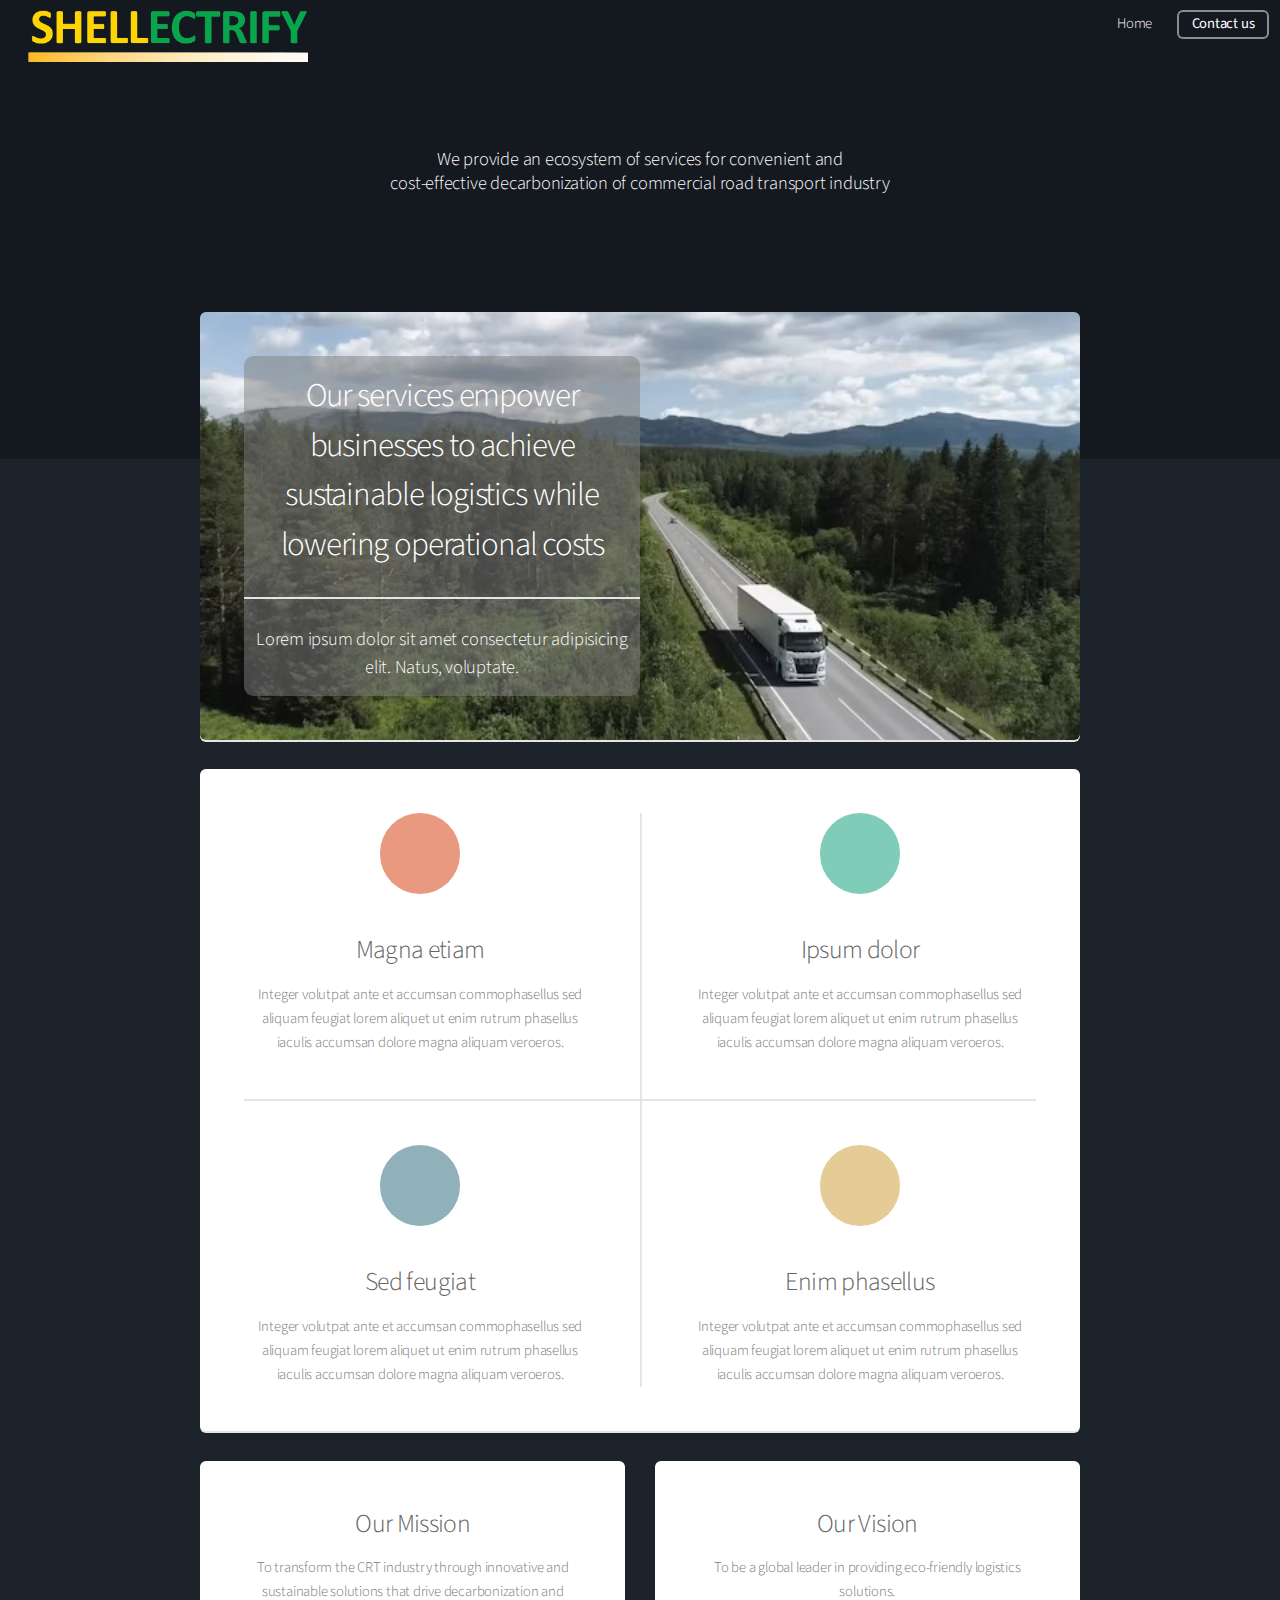
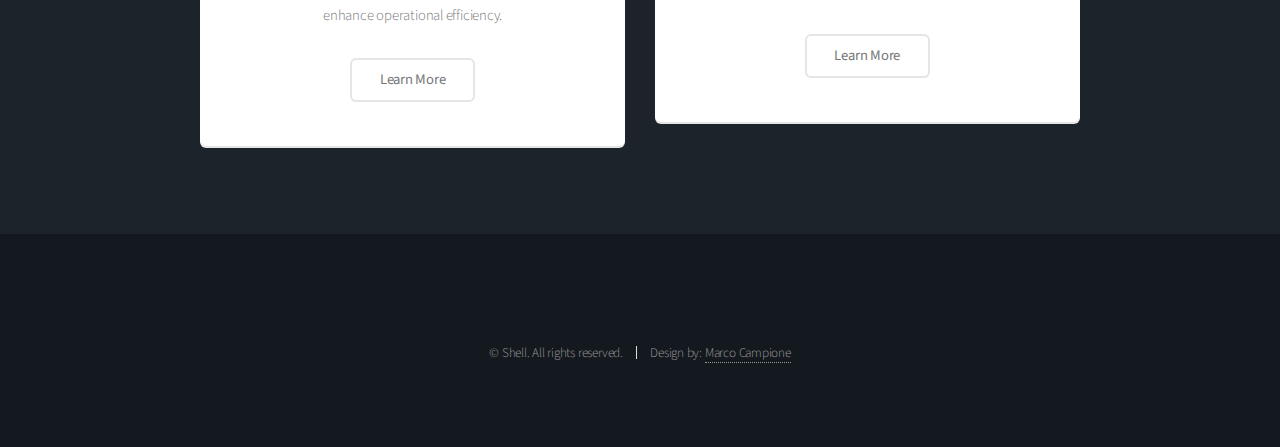
==== index.html @ 34eac1d4 "changed colors, images and layouts" ====
<!DOCTYPE HTML>
<!--
	Free for personal and commercial use under the CCA 3.0 license 
-->
<html>
	<head>
		<title>Driving Decarbonization for the CRT Industry</title>
		<meta charset="utf-8" />
		<meta name="viewport" content="width=device-width, initial-scale=1, user-scalable=no" />
		<link rel="stylesheet" href="assets/css/main.css"/>
	</head>
	<body class="landing is-preload">
		<div id="page-wrapper">

			<!-- Header -->
				<header id="header" class="alt">
					
					<h1><a href="index.html"><img src="images/logo.png" alt="Header Image" class="header-image"></a></h1>
					<nav id="nav">
						<ul>
							<li><a href="index.html">Home</a></li>
							<li><a href="contact.html" class="button" >Contact us</a></li>
						</ul>
					</nav>
				</header>

			<!-- Banner -->
				<section id="banner">
					
					<p>We provide an ecosystem of services for convenient and <br>cost-effective decarbonization of commercial road transport industry</p>
					<!-- 
					<ul class="actions special">
						
						<li><a href="#" class="button primary">About Us</a></li> 
						<li><a href="#" class="button">Benefits & Loyalty Program</a></li>
						
					</ul>
					-->
				</section>

			<!-- Main -->
				<section id="main" class="container ">

					<section class="box special custom">
						<header class="major" style=" background-color: rgba(128, 128, 128, 0.5); border-radius: 1cap; width: 50%;">
							<h2 style="color: white;">Our services empower businesses to achieve sustainable logistics while lowering operational costs</h2>
					
							<p style="color: white;">Lorem ipsum dolor sit amet consectetur adipisicing elit. Natus, voluptate.
							</p>
							
						</header>
						
					</section>

					<section class="box special features">
						<div class="features-row">
							<section>
								<span class="icon solid major fa-bolt accent2"></span>
								<h3>Magna etiam</h3>
								<p>Integer volutpat ante et accumsan commophasellus sed aliquam feugiat lorem aliquet ut enim rutrum phasellus iaculis accumsan dolore magna aliquam veroeros.</p>
							</section>
							<section>
								<span class="icon solid major fa-chart-area accent3"></span>
								<h3>Ipsum dolor</h3>
								<p>Integer volutpat ante et accumsan commophasellus sed aliquam feugiat lorem aliquet ut enim rutrum phasellus iaculis accumsan dolore magna aliquam veroeros.</p>
							</section>
						</div>
						<div class="features-row">
							<section>
								<span class="icon solid major fa-cloud accent4"></span>
								<h3>Sed feugiat</h3>
								<p>Integer volutpat ante et accumsan commophasellus sed aliquam feugiat lorem aliquet ut enim rutrum phasellus iaculis accumsan dolore magna aliquam veroeros.</p>
							</section>
							<section>
								<span class="icon solid major fa-lock accent5"></span>
								<h3>Enim phasellus</h3>
								<p>Integer volutpat ante et accumsan commophasellus sed aliquam feugiat lorem aliquet ut enim rutrum phasellus iaculis accumsan dolore magna aliquam veroeros.</p>
							</section>
						</div>
					</section>

					<div class="row">
						<div class="col-6 col-12-narrower">

							<section class="box special">
								<span class="image featured"><img src="images/pic02.jpg" alt="" /></span>
								<h3>Our Mission</h3>
								<p>To transform the CRT industry through innovative and sustainable solutions that drive decarbonization and enhance operational efficiency.</p>
								<ul class="actions special">
									<li><a href="#" class="button alt">Learn More</a></li>
								</ul>
							</section>

						</div>
						<div class="col-6 col-12-narrower">

							<section class="box special">
								<span class="image featured"><img src="images/pic03.jpg" alt="" /></span>
								<h3>Our Vision</h3>
								<p>To be a global leader in providing eco-friendly logistics solutions.</p>
								<ul class="actions special">
									<li><a href="#" class="button alt">Learn More</a></li>
								</ul>
							</section>

						</div>
					</div>

				</section>

			<!-- CTA 
				<section id="cta">

					<h2>Sign up for full access</h2>
					<p>Blandit varius ut praesent nascetur eu penatibus nisi risus faucibus nunc.</p>

					<form>
						<div class="row gtr-50 gtr-uniform">
							<div class="col-8 col-12-mobilep">
								<input type="email" name="email" id="email" placeholder="Email Address" />
							</div>
							<div class="col-4 col-12-mobilep">
								<input type="submit" value="Sign Up" class="fit" />
							</div>
						</div>
					</form>

				</section>
				-->

			<!-- Footer -->
				<footer id="footer">
					<ul class="icons">
						<li><a href="#" class="icon brands fa-twitter"><span class="label">Twitter</span></a></li>
						<li><a href="#" class="icon brands fa-facebook-f"><span class="label">Facebook</span></a></li>
						<li><a href="#" class="icon brands fa-instagram"><span class="label">Instagram</span></a></li>
						<li><a href="#" class="icon brands fa-github"><span class="label">Github</span></a></li>
						<li><a href="#" class="icon brands fa-dribbble"><span class="label">Dribbble</span></a></li>
						<li><a href="#" class="icon brands fa-google-plus"><span class="label">Google+</span></a></li>
					</ul>
					<ul class="copyright">
						<li>&copy; Shell. All rights reserved.</li><li>Design by: <a href="https://www.linkedin.com/in/marco-campione-773247232/">Marco Campione</a></li>
					</ul>
				</footer>

		</div>

		<!-- Scripts -->
			<script src="assets/js/jquery.min.js"></script>
			<script src="assets/js/jquery.dropotron.min.js"></script>
			<script src="assets/js/jquery.scrollex.min.js"></script>
			<script src="assets/js/browser.min.js"></script>
			<script src="assets/js/breakpoints.min.js"></script>
			<script src="assets/js/util.js"></script>
			<script src="assets/js/main.js"></script>

	</body>
</html>
---- assets/css/main.css ----
@import url("fontawesome-all.min.css");
@import url("https://fonts.googleapis.com/css?family=Source+Sans+Pro:300,400,300italic,400italic");

/* Reset */

/* Based on meyerweb.com/eric/tools/css/reset (v2.0 | 20110126 | License: public domain) */

	html, body, div, span, applet, object,
	iframe, h1, h2, h3, h4, h5, h6, p, blockquote,
	pre, a, abbr, acronym, address, big, cite,
	code, del, dfn, em, img, ins, kbd, q, s, samp,
	small, strike, strong, sub, sup, tt, var, b,
	u, i, center, dl, dt, dd, ol, ul, li, fieldset,
	form, label, legend, table, caption, tbody,
	tfoot, thead, tr, th, td, article, aside,
	canvas, details, embed, figure, figcaption,
	footer, header, hgroup, menu, nav, output, ruby,
	section, summary, time, mark, audio, video {
		margin: 0;
		padding: 0;
		border: 0;
		font-size: 100%;
		font: inherit;
		vertical-align: baseline;
	}

	article, aside, details, figcaption, figure,
	footer, header, hgroup, menu, nav, section {
		display: block;
	}

	body {
		line-height: 1;
	}

	ol, ul {
		list-style: none;
	}

	blockquote, q {
		quotes: none;
	}

		blockquote:before, blockquote:after, q:before, q:after {
			content: '';
			content: none;
		}

	table {
		border-collapse: collapse;
		border-spacing: 0;
	}

	body {
		-webkit-text-size-adjust: none;
	}

	mark {
		background-color: transparent;
		color: inherit;
	}

	input::-moz-focus-inner {
		border: 0;
		padding: 0;
	}

	input, select, textarea {
		-moz-appearance: none;
		-webkit-appearance: none;
		-ms-appearance: none;
		appearance: none;
	}

	.header-image {
		padding: 10px;
		border-radius: 10px;
		width: 300px;
		height: auto;
	}
	
	section.box.special.custom {
		background-image: url("../../images/truck.jpg");
		background-size: cover; /* Scales image to cover the area */
  		background-position: center; /* Centers the image */
  		background-repeat: no-repeat; /* Prevents tiling */

	}

/* Basic */

	@-ms-viewport {
		width: device-width;
	}

	body {
		-ms-overflow-style: scrollbar;
	}

	@media screen and (max-width: 480px) {

		html, body {
			min-width: 320px;
		}

	}

	html {
		box-sizing: border-box;
	}

	*, *:before, *:after {
		box-sizing: inherit;
	}

	body {
		background: #1D232A;
	}

	body, input, select, textarea {
		color: #777;
		font-family: "Source Sans Pro", sans-serif;
		font-size: 16pt;
		font-weight: 300;
		line-height: 1.65em;
		letter-spacing: -0.015em;
	}

	a {
		-moz-transition: color 0.2s ease-in-out, border-bottom-color 0.2s ease-in-out;
		-webkit-transition: color 0.2s ease-in-out, border-bottom-color 0.2s ease-in-out;
		-ms-transition: color 0.2s ease-in-out, border-bottom-color 0.2s ease-in-out;
		transition: color 0.2s ease-in-out, border-bottom-color 0.2s ease-in-out;
		border-bottom: dotted 1px;
		color: #e89980;
		text-decoration: none;
	}

		a:hover {
			border-bottom-color: transparent;
		}

	strong, b {
		color: #646464;
		font-weight: 400;
	}

	em, i {
		font-style: italic;
	}

	p {
		margin: 0 0 2em 0;
	}

	h1, h2, h3, h4, h5, h6 {
		color: #646464;
		font-weight: 300;
		line-height: 1em;
		margin: 0 0 0.5em 0;
	}

		h1 a, h2 a, h3 a, h4 a, h5 a, h6 a {
			color: inherit;
			text-decoration: none;
		}

	h2 {
		font-size: 2.25em;
		line-height: 1.5em;
		letter-spacing: -0.035em;
	}

	h3 {
		font-size: 1.75em;
		line-height: 1.5em;
		letter-spacing: -0.025em;
	}

	h4 {
		font-size: 1.1em;
		line-height: 1.5em;
		letter-spacing: 0;
	}

	h5 {
		font-size: 0.9em;
		line-height: 1.5em;
		letter-spacing: 0;
	}

	h6 {
		font-size: 0.7em;
		line-height: 1.5em;
		letter-spacing: 0;
	}

	sub {
		font-size: 0.8em;
		position: relative;
		top: 0.5em;
	}

	sup {
		font-size: 0.8em;
		position: relative;
		top: -0.5em;
	}

	hr {
		border: 0;
		border-bottom: solid 2px #e5e5e5;
		margin: 2em 0;
	}

		hr.major {
			margin: 3em 0;
		}

	blockquote {
		border-left: solid 4px #e5e5e5;
		font-style: italic;
		margin: 0 0 2em 0;
		padding: 0.5em 0 0.5em 2em;
	}

	pre {
		-webkit-overflow-scrolling: touch;
		background: #f8f8f8;
		border-radius: 6px;
		border: solid 1px #e5e5e5;
		font-family: monospace;
		font-size: 0.9em;
		line-height: 1.75em;
		margin: 0 0 2em 0;
		overflow-x: auto;
		padding: 1em 1.5em;
	}

	code {
		background: #f8f8f8;
		border-radius: 6px;
		border: solid 1px #e5e5e5;
		font-family: monospace;
		font-size: 0.9em;
		margin: 0 0.25em;
		padding: 0.25em 0.65em;
	}

	.align-left {
		text-align: left;
	}

	.align-center {
		text-align: center;
	}

	.align-right {
		text-align: right;
	}

/* Row */

	.row {
		display: flex;
		flex-wrap: wrap;
		box-sizing: border-box;
		align-items: stretch;
	}

		.row > * {
			box-sizing: border-box;
		}

		.row.gtr-uniform > * > :last-child {
			margin-bottom: 0;
		}

		.row.aln-left {
			justify-content: flex-start;
		}

		.row.aln-center {
			justify-content: center;
		}

		.row.aln-right {
			justify-content: flex-end;
		}

		.row.aln-top {
			align-items: flex-start;
		}

		.row.aln-middle {
			align-items: center;
		}

		.row.aln-bottom {
			align-items: flex-end;
		}

		.row > .imp {
			order: -1;
		}

		.row > .col-1 {
			width: 8.33333%;
		}

		.row > .off-1 {
			margin-left: 8.33333%;
		}

		.row > .col-2 {
			width: 16.66667%;
		}

		.row > .off-2 {
			margin-left: 16.66667%;
		}

		.row > .col-3 {
			width: 25%;
		}

		.row > .off-3 {
			margin-left: 25%;
		}

		.row > .col-4 {
			width: 33.33333%;
		}

		.row > .off-4 {
			margin-left: 33.33333%;
		}

		.row > .col-5 {
			width: 41.66667%;
		}

		.row > .off-5 {
			margin-left: 41.66667%;
		}

		.row > .col-6 {
			width: 50%;
		}

		.row > .off-6 {
			margin-left: 50%;
		}

		.row > .col-7 {
			width: 58.33333%;
		}

		.row > .off-7 {
			margin-left: 58.33333%;
		}

		.row > .col-8 {
			width: 66.66667%;
		}

		.row > .off-8 {
			margin-left: 66.66667%;
		}

		.row > .col-9 {
			width: 75%;
		}

		.row > .off-9 {
			margin-left: 75%;
		}

		.row > .col-10 {
			width: 83.33333%;
		}

		.row > .off-10 {
			margin-left: 83.33333%;
		}

		.row > .col-11 {
			width: 91.66667%;
		}

		.row > .off-11 {
			margin-left: 91.66667%;
		}

		.row > .col-12 {
			width: 100%;
		}

		.row > .off-12 {
			margin-left: 100%;
		}

		.row.gtr-0 {
			margin-top: 0;
			margin-left: 0em;
		}

			.row.gtr-0 > * {
				padding: 0 0 0 0em;
			}

			.row.gtr-0.gtr-uniform {
				margin-top: 0em;
			}

				.row.gtr-0.gtr-uniform > * {
					padding-top: 0em;
				}

		.row.gtr-25 {
			margin-top: 0;
			margin-left: -0.5em;
		}

			.row.gtr-25 > * {
				padding: 0 0 0 0.5em;
			}

			.row.gtr-25.gtr-uniform {
				margin-top: -0.5em;
			}

				.row.gtr-25.gtr-uniform > * {
					padding-top: 0.5em;
				}

		.row.gtr-50 {
			margin-top: 0;
			margin-left: -1em;
		}

			.row.gtr-50 > * {
				padding: 0 0 0 1em;
			}

			.row.gtr-50.gtr-uniform {
				margin-top: -1em;
			}

				.row.gtr-50.gtr-uniform > * {
					padding-top: 1em;
				}

		.row {
			margin-top: 0;
			margin-left: -2em;
		}

			.row > * {
				padding: 0 0 0 2em;
			}

			.row.gtr-uniform {
				margin-top: -2em;
			}

				.row.gtr-uniform > * {
					padding-top: 2em;
				}

		.row.gtr-150 {
			margin-top: 0;
			margin-left: -3em;
		}

			.row.gtr-150 > * {
				padding: 0 0 0 3em;
			}

			.row.gtr-150.gtr-uniform {
				margin-top: -3em;
			}

				.row.gtr-150.gtr-uniform > * {
					padding-top: 3em;
				}

		.row.gtr-200 {
			margin-top: 0;
			margin-left: -4em;
		}

			.row.gtr-200 > * {
				padding: 0 0 0 4em;
			}

			.row.gtr-200.gtr-uniform {
				margin-top: -4em;
			}

				.row.gtr-200.gtr-uniform > * {
					padding-top: 4em;
				}

		@media screen and (max-width: 1680px) {

			.row {
				display: flex;
				flex-wrap: wrap;
				box-sizing: border-box;
				align-items: stretch;
			}

				.row > * {
					box-sizing: border-box;
				}

				.row.gtr-uniform > * > :last-child {
					margin-bottom: 0;
				}

				.row.aln-left {
					justify-content: flex-start;
				}

				.row.aln-center {
					justify-content: center;
				}

				.row.aln-right {
					justify-content: flex-end;
				}

				.row.aln-top {
					align-items: flex-start;
				}

				.row.aln-middle {
					align-items: center;
				}

				.row.aln-bottom {
					align-items: flex-end;
				}

				.row > .imp-wide {
					order: -1;
				}

				.row > .col-1-wide {
					width: 8.33333%;
				}

				.row > .off-1-wide {
					margin-left: 8.33333%;
				}

				.row > .col-2-wide {
					width: 16.66667%;
				}

				.row > .off-2-wide {
					margin-left: 16.66667%;
				}

				.row > .col-3-wide {
					width: 25%;
				}

				.row > .off-3-wide {
					margin-left: 25%;
				}

				.row > .col-4-wide {
					width: 33.33333%;
				}

				.row > .off-4-wide {
					margin-left: 33.33333%;
				}

				.row > .col-5-wide {
					width: 41.66667%;
				}

				.row > .off-5-wide {
					margin-left: 41.66667%;
				}

				.row > .col-6-wide {
					width: 50%;
				}

				.row > .off-6-wide {
					margin-left: 50%;
				}

				.row > .col-7-wide {
					width: 58.33333%;
				}

				.row > .off-7-wide {
					margin-left: 58.33333%;
				}

				.row > .col-8-wide {
					width: 66.66667%;
				}

				.row > .off-8-wide {
					margin-left: 66.66667%;
				}

				.row > .col-9-wide {
					width: 75%;
				}

				.row > .off-9-wide {
					margin-left: 75%;
				}

				.row > .col-10-wide {
					width: 83.33333%;
				}

				.row > .off-10-wide {
					margin-left: 83.33333%;
				}

				.row > .col-11-wide {
					width: 91.66667%;
				}

				.row > .off-11-wide {
					margin-left: 91.66667%;
				}

				.row > .col-12-wide {
					width: 100%;
				}

				.row > .off-12-wide {
					margin-left: 100%;
				}

				.row.gtr-0 {
					margin-top: 0;
					margin-left: 0em;
				}

					.row.gtr-0 > * {
						padding: 0 0 0 0em;
					}

					.row.gtr-0.gtr-uniform {
						margin-top: 0em;
					}

						.row.gtr-0.gtr-uniform > * {
							padding-top: 0em;
						}

				.row.gtr-25 {
					margin-top: 0;
					margin-left: -0.5em;
				}

					.row.gtr-25 > * {
						padding: 0 0 0 0.5em;
					}

					.row.gtr-25.gtr-uniform {
						margin-top: -0.5em;
					}

						.row.gtr-25.gtr-uniform > * {
							padding-top: 0.5em;
						}

				.row.gtr-50 {
					margin-top: 0;
					margin-left: -1em;
				}

					.row.gtr-50 > * {
						padding: 0 0 0 1em;
					}

					.row.gtr-50.gtr-uniform {
						margin-top: -1em;
					}

						.row.gtr-50.gtr-uniform > * {
							padding-top: 1em;
						}

				.row {
					margin-top: 0;
					margin-left: -2em;
				}

					.row > * {
						padding: 0 0 0 2em;
					}

					.row.gtr-uniform {
						margin-top: -2em;
					}

						.row.gtr-uniform > * {
							padding-top: 2em;
						}

				.row.gtr-150 {
					margin-top: 0;
					margin-left: -3em;
				}

					.row.gtr-150 > * {
						padding: 0 0 0 3em;
					}

					.row.gtr-150.gtr-uniform {
						margin-top: -3em;
					}

						.row.gtr-150.gtr-uniform > * {
							padding-top: 3em;
						}

				.row.gtr-200 {
					margin-top: 0;
					margin-left: -4em;
				}

					.row.gtr-200 > * {
						padding: 0 0 0 4em;
					}

					.row.gtr-200.gtr-uniform {
						margin-top: -4em;
					}

						.row.gtr-200.gtr-uniform > * {
							padding-top: 4em;
						}

		}

		@media screen and (max-width: 1280px) {

			.row {
				display: flex;
				flex-wrap: wrap;
				box-sizing: border-box;
				align-items: stretch;
			}

				.row > * {
					box-sizing: border-box;
				}

				.row.gtr-uniform > * > :last-child {
					margin-bottom: 0;
				}

				.row.aln-left {
					justify-content: flex-start;
				}

				.row.aln-center {
					justify-content: center;
				}

				.row.aln-right {
					justify-content: flex-end;
				}

				.row.aln-top {
					align-items: flex-start;
				}

				.row.aln-middle {
					align-items: center;
				}

				.row.aln-bottom {
					align-items: flex-end;
				}

				.row > .imp-normal {
					order: -1;
				}

				.row > .col-1-normal {
					width: 8.33333%;
				}

				.row > .off-1-normal {
					margin-left: 8.33333%;
				}

				.row > .col-2-normal {
					width: 16.66667%;
				}

				.row > .off-2-normal {
					margin-left: 16.66667%;
				}

				.row > .col-3-normal {
					width: 25%;
				}

				.row > .off-3-normal {
					margin-left: 25%;
				}

				.row > .col-4-normal {
					width: 33.33333%;
				}

				.row > .off-4-normal {
					margin-left: 33.33333%;
				}

				.row > .col-5-normal {
					width: 41.66667%;
				}

				.row > .off-5-normal {
					margin-left: 41.66667%;
				}

				.row > .col-6-normal {
					width: 50%;
				}

				.row > .off-6-normal {
					margin-left: 50%;
				}

				.row > .col-7-normal {
					width: 58.33333%;
				}

				.row > .off-7-normal {
					margin-left: 58.33333%;
				}

				.row > .col-8-normal {
					width: 66.66667%;
				}

				.row > .off-8-normal {
					margin-left: 66.66667%;
				}

				.row > .col-9-normal {
					width: 75%;
				}

				.row > .off-9-normal {
					margin-left: 75%;
				}

				.row > .col-10-normal {
					width: 83.33333%;
				}

				.row > .off-10-normal {
					margin-left: 83.33333%;
				}

				.row > .col-11-normal {
					width: 91.66667%;
				}

				.row > .off-11-normal {
					margin-left: 91.66667%;
				}

				.row > .col-12-normal {
					width: 100%;
				}

				.row > .off-12-normal {
					margin-left: 100%;
				}

				.row.gtr-0 {
					margin-top: 0;
					margin-left: 0em;
				}

					.row.gtr-0 > * {
						padding: 0 0 0 0em;
					}

					.row.gtr-0.gtr-uniform {
						margin-top: 0em;
					}

						.row.gtr-0.gtr-uniform > * {
							padding-top: 0em;
						}

				.row.gtr-25 {
					margin-top: 0;
					margin-left: -0.5em;
				}

					.row.gtr-25 > * {
						padding: 0 0 0 0.5em;
					}

					.row.gtr-25.gtr-uniform {
						margin-top: -0.5em;
					}

						.row.gtr-25.gtr-uniform > * {
							padding-top: 0.5em;
						}

				.row.gtr-50 {
					margin-top: 0;
					margin-left: -1em;
				}

					.row.gtr-50 > * {
						padding: 0 0 0 1em;
					}

					.row.gtr-50.gtr-uniform {
						margin-top: -1em;
					}

						.row.gtr-50.gtr-uniform > * {
							padding-top: 1em;
						}

				.row {
					margin-top: 0;
					margin-left: -2em;
				}

					.row > * {
						padding: 0 0 0 2em;
					}

					.row.gtr-uniform {
						margin-top: -2em;
					}

						.row.gtr-uniform > * {
							padding-top: 2em;
						}

				.row.gtr-150 {
					margin-top: 0;
					margin-left: -3em;
				}

					.row.gtr-150 > * {
						padding: 0 0 0 3em;
					}

					.row.gtr-150.gtr-uniform {
						margin-top: -3em;
					}

						.row.gtr-150.gtr-uniform > * {
							padding-top: 3em;
						}

				.row.gtr-200 {
					margin-top: 0;
					margin-left: -4em;
				}

					.row.gtr-200 > * {
						padding: 0 0 0 4em;
					}

					.row.gtr-200.gtr-uniform {
						margin-top: -4em;
					}

						.row.gtr-200.gtr-uniform > * {
							padding-top: 4em;
						}

		}

		@media screen and (max-width: 980px) {

			.row {
				display: flex;
				flex-wrap: wrap;
				box-sizing: border-box;
				align-items: stretch;
			}

				.row > * {
					box-sizing: border-box;
				}

				.row.gtr-uniform > * > :last-child {
					margin-bottom: 0;
				}

				.row.aln-left {
					justify-content: flex-start;
				}

				.row.aln-center {
					justify-content: center;
				}

				.row.aln-right {
					justify-content: flex-end;
				}

				.row.aln-top {
					align-items: flex-start;
				}

				.row.aln-middle {
					align-items: center;
				}

				.row.aln-bottom {
					align-items: flex-end;
				}

				.row > .imp-narrow {
					order: -1;
				}

				.row > .col-1-narrow {
					width: 8.33333%;
				}

				.row > .off-1-narrow {
					margin-left: 8.33333%;
				}

				.row > .col-2-narrow {
					width: 16.66667%;
				}

				.row > .off-2-narrow {
					margin-left: 16.66667%;
				}

				.row > .col-3-narrow {
					width: 25%;
				}

				.row > .off-3-narrow {
					margin-left: 25%;
				}

				.row > .col-4-narrow {
					width: 33.33333%;
				}

				.row > .off-4-narrow {
					margin-left: 33.33333%;
				}

				.row > .col-5-narrow {
					width: 41.66667%;
				}

				.row > .off-5-narrow {
					margin-left: 41.66667%;
				}

				.row > .col-6-narrow {
					width: 50%;
				}

				.row > .off-6-narrow {
					margin-left: 50%;
				}

				.row > .col-7-narrow {
					width: 58.33333%;
				}

				.row > .off-7-narrow {
					margin-left: 58.33333%;
				}

				.row > .col-8-narrow {
					width: 66.66667%;
				}

				.row > .off-8-narrow {
					margin-left: 66.66667%;
				}

				.row > .col-9-narrow {
					width: 75%;
				}

				.row > .off-9-narrow {
					margin-left: 75%;
				}

				.row > .col-10-narrow {
					width: 83.33333%;
				}

				.row > .off-10-narrow {
					margin-left: 83.33333%;
				}

				.row > .col-11-narrow {
					width: 91.66667%;
				}

				.row > .off-11-narrow {
					margin-left: 91.66667%;
				}

				.row > .col-12-narrow {
					width: 100%;
				}

				.row > .off-12-narrow {
					margin-left: 100%;
				}

				.row.gtr-0 {
					margin-top: 0;
					margin-left: 0em;
				}

					.row.gtr-0 > * {
						padding: 0 0 0 0em;
					}

					.row.gtr-0.gtr-uniform {
						margin-top: 0em;
					}

						.row.gtr-0.gtr-uniform > * {
							padding-top: 0em;
						}

				.row.gtr-25 {
					margin-top: 0;
					margin-left: -0.5em;
				}

					.row.gtr-25 > * {
						padding: 0 0 0 0.5em;
					}

					.row.gtr-25.gtr-uniform {
						margin-top: -0.5em;
					}

						.row.gtr-25.gtr-uniform > * {
							padding-top: 0.5em;
						}

				.row.gtr-50 {
					margin-top: 0;
					margin-left: -1em;
				}

					.row.gtr-50 > * {
						padding: 0 0 0 1em;
					}

					.row.gtr-50.gtr-uniform {
						margin-top: -1em;
					}

						.row.gtr-50.gtr-uniform > * {
							padding-top: 1em;
						}

				.row {
					margin-top: 0;
					margin-left: -2em;
				}

					.row > * {
						padding: 0 0 0 2em;
					}

					.row.gtr-uniform {
						margin-top: -2em;
					}

						.row.gtr-uniform > * {
							padding-top: 2em;
						}

				.row.gtr-150 {
					margin-top: 0;
					margin-left: -3em;
				}

					.row.gtr-150 > * {
						padding: 0 0 0 3em;
					}

					.row.gtr-150.gtr-uniform {
						margin-top: -3em;
					}

						.row.gtr-150.gtr-uniform > * {
							padding-top: 3em;
						}

				.row.gtr-200 {
					margin-top: 0;
					margin-left: -4em;
				}

					.row.gtr-200 > * {
						padding: 0 0 0 4em;
					}

					.row.gtr-200.gtr-uniform {
						margin-top: -4em;
					}

						.row.gtr-200.gtr-uniform > * {
							padding-top: 4em;
						}

		}

		@media screen and (max-width: 840px) {

			.row {
				display: flex;
				flex-wrap: wrap;
				box-sizing: border-box;
				align-items: stretch;
			}

				.row > * {
					box-sizing: border-box;
				}

				.row.gtr-uniform > * > :last-child {
					margin-bottom: 0;
				}

				.row.aln-left {
					justify-content: flex-start;
				}

				.row.aln-center {
					justify-content: center;
				}

				.row.aln-right {
					justify-content: flex-end;
				}

				.row.aln-top {
					align-items: flex-start;
				}

				.row.aln-middle {
					align-items: center;
				}

				.row.aln-bottom {
					align-items: flex-end;
				}

				.row > .imp-narrower {
					order: -1;
				}

				.row > .col-1-narrower {
					width: 8.33333%;
				}

				.row > .off-1-narrower {
					margin-left: 8.33333%;
				}

				.row > .col-2-narrower {
					width: 16.66667%;
				}

				.row > .off-2-narrower {
					margin-left: 16.66667%;
				}

				.row > .col-3-narrower {
					width: 25%;
				}

				.row > .off-3-narrower {
					margin-left: 25%;
				}

				.row > .col-4-narrower {
					width: 33.33333%;
				}

				.row > .off-4-narrower {
					margin-left: 33.33333%;
				}

				.row > .col-5-narrower {
					width: 41.66667%;
				}

				.row > .off-5-narrower {
					margin-left: 41.66667%;
				}

				.row > .col-6-narrower {
					width: 50%;
				}

				.row > .off-6-narrower {
					margin-left: 50%;
				}

				.row > .col-7-narrower {
					width: 58.33333%;
				}

				.row > .off-7-narrower {
					margin-left: 58.33333%;
				}

				.row > .col-8-narrower {
					width: 66.66667%;
				}

				.row > .off-8-narrower {
					margin-left: 66.66667%;
				}

				.row > .col-9-narrower {
					width: 75%;
				}

				.row > .off-9-narrower {
					margin-left: 75%;
				}

				.row > .col-10-narrower {
					width: 83.33333%;
				}

				.row > .off-10-narrower {
					margin-left: 83.33333%;
				}

				.row > .col-11-narrower {
					width: 91.66667%;
				}

				.row > .off-11-narrower {
					margin-left: 91.66667%;
				}

				.row > .col-12-narrower {
					width: 100%;
				}

				.row > .off-12-narrower {
					margin-left: 100%;
				}

				.row.gtr-0 {
					margin-top: 0;
					margin-left: 0em;
				}

					.row.gtr-0 > * {
						padding: 0 0 0 0em;
					}

					.row.gtr-0.gtr-uniform {
						margin-top: 0em;
					}

						.row.gtr-0.gtr-uniform > * {
							padding-top: 0em;
						}

				.row.gtr-25 {
					margin-top: 0;
					margin-left: -0.5em;
				}

					.row.gtr-25 > * {
						padding: 0 0 0 0.5em;
					}

					.row.gtr-25.gtr-uniform {
						margin-top: -0.5em;
					}

						.row.gtr-25.gtr-uniform > * {
							padding-top: 0.5em;
						}

				.row.gtr-50 {
					margin-top: 0;
					margin-left: -1em;
				}

					.row.gtr-50 > * {
						padding: 0 0 0 1em;
					}

					.row.gtr-50.gtr-uniform {
						margin-top: -1em;
					}

						.row.gtr-50.gtr-uniform > * {
							padding-top: 1em;
						}

				.row {
					margin-top: 0;
					margin-left: -2em;
				}

					.row > * {
						padding: 0 0 0 2em;
					}

					.row.gtr-uniform {
						margin-top: -2em;
					}

						.row.gtr-uniform > * {
							padding-top: 2em;
						}

				.row.gtr-150 {
					margin-top: 0;
					margin-left: -3em;
				}

					.row.gtr-150 > * {
						padding: 0 0 0 3em;
					}

					.row.gtr-150.gtr-uniform {
						margin-top: -3em;
					}

						.row.gtr-150.gtr-uniform > * {
							padding-top: 3em;
						}

				.row.gtr-200 {
					margin-top: 0;
					margin-left: -4em;
				}

					.row.gtr-200 > * {
						padding: 0 0 0 4em;
					}

					.row.gtr-200.gtr-uniform {
						margin-top: -4em;
					}

						.row.gtr-200.gtr-uniform > * {
							padding-top: 4em;
						}

		}

		@media screen and (max-width: 736px) {

			.row {
				display: flex;
				flex-wrap: wrap;
				box-sizing: border-box;
				align-items: stretch;
			}

				.row > * {
					box-sizing: border-box;
				}

				.row.gtr-uniform > * > :last-child {
					margin-bottom: 0;
				}

				.row.aln-left {
					justify-content: flex-start;
				}

				.row.aln-center {
					justify-content: center;
				}

				.row.aln-right {
					justify-content: flex-end;
				}

				.row.aln-top {
					align-items: flex-start;
				}

				.row.aln-middle {
					align-items: center;
				}

				.row.aln-bottom {
					align-items: flex-end;
				}

				.row > .imp-mobile {
					order: -1;
				}

				.row > .col-1-mobile {
					width: 8.33333%;
				}

				.row > .off-1-mobile {
					margin-left: 8.33333%;
				}

				.row > .col-2-mobile {
					width: 16.66667%;
				}

				.row > .off-2-mobile {
					margin-left: 16.66667%;
				}

				.row > .col-3-mobile {
					width: 25%;
				}

				.row > .off-3-mobile {
					margin-left: 25%;
				}

				.row > .col-4-mobile {
					width: 33.33333%;
				}

				.row > .off-4-mobile {
					margin-left: 33.33333%;
				}

				.row > .col-5-mobile {
					width: 41.66667%;
				}

				.row > .off-5-mobile {
					margin-left: 41.66667%;
				}

				.row > .col-6-mobile {
					width: 50%;
				}

				.row > .off-6-mobile {
					margin-left: 50%;
				}

				.row > .col-7-mobile {
					width: 58.33333%;
				}

				.row > .off-7-mobile {
					margin-left: 58.33333%;
				}

				.row > .col-8-mobile {
					width: 66.66667%;
				}

				.row > .off-8-mobile {
					margin-left: 66.66667%;
				}

				.row > .col-9-mobile {
					width: 75%;
				}

				.row > .off-9-mobile {
					margin-left: 75%;
				}

				.row > .col-10-mobile {
					width: 83.33333%;
				}

				.row > .off-10-mobile {
					margin-left: 83.33333%;
				}

				.row > .col-11-mobile {
					width: 91.66667%;
				}

				.row > .off-11-mobile {
					margin-left: 91.66667%;
				}

				.row > .col-12-mobile {
					width: 100%;
				}

				.row > .off-12-mobile {
					margin-left: 100%;
				}

				.row.gtr-0 {
					margin-top: 0;
					margin-left: 0em;
				}

					.row.gtr-0 > * {
						padding: 0 0 0 0em;
					}

					.row.gtr-0.gtr-uniform {
						margin-top: 0em;
					}

						.row.gtr-0.gtr-uniform > * {
							padding-top: 0em;
						}

				.row.gtr-25 {
					margin-top: 0;
					margin-left: -0.5em;
				}

					.row.gtr-25 > * {
						padding: 0 0 0 0.5em;
					}

					.row.gtr-25.gtr-uniform {
						margin-top: -0.5em;
					}

						.row.gtr-25.gtr-uniform > * {
							padding-top: 0.5em;
						}

				.row.gtr-50 {
					margin-top: 0;
					margin-left: -1em;
				}

					.row.gtr-50 > * {
						padding: 0 0 0 1em;
					}

					.row.gtr-50.gtr-uniform {
						margin-top: -1em;
					}

						.row.gtr-50.gtr-uniform > * {
							padding-top: 1em;
						}

				.row {
					margin-top: 0;
					margin-left: -2em;
				}

					.row > * {
						padding: 0 0 0 2em;
					}

					.row.gtr-uniform {
						margin-top: -2em;
					}

						.row.gtr-uniform > * {
							padding-top: 2em;
						}

				.row.gtr-150 {
					margin-top: 0;
					margin-left: -3em;
				}

					.row.gtr-150 > * {
						padding: 0 0 0 3em;
					}

					.row.gtr-150.gtr-uniform {
						margin-top: -3em;
					}

						.row.gtr-150.gtr-uniform > * {
							padding-top: 3em;
						}

				.row.gtr-200 {
					margin-top: 0;
					margin-left: -4em;
				}

					.row.gtr-200 > * {
						padding: 0 0 0 4em;
					}

					.row.gtr-200.gtr-uniform {
						margin-top: -4em;
					}

						.row.gtr-200.gtr-uniform > * {
							padding-top: 4em;
						}

		}

		@media screen and (max-width: 480px) {

			.row {
				display: flex;
				flex-wrap: wrap;
				box-sizing: border-box;
				align-items: stretch;
			}

				.row > * {
					box-sizing: border-box;
				}

				.row.gtr-uniform > * > :last-child {
					margin-bottom: 0;
				}

				.row.aln-left {
					justify-content: flex-start;
				}

				.row.aln-center {
					justify-content: center;
				}

				.row.aln-right {
					justify-content: flex-end;
				}

				.row.aln-top {
					align-items: flex-start;
				}

				.row.aln-middle {
					align-items: center;
				}

				.row.aln-bottom {
					align-items: flex-end;
				}

				.row > .imp-mobilep {
					order: -1;
				}

				.row > .col-1-mobilep {
					width: 8.33333%;
				}

				.row > .off-1-mobilep {
					margin-left: 8.33333%;
				}

				.row > .col-2-mobilep {
					width: 16.66667%;
				}

				.row > .off-2-mobilep {
					margin-left: 16.66667%;
				}

				.row > .col-3-mobilep {
					width: 25%;
				}

				.row > .off-3-mobilep {
					margin-left: 25%;
				}

				.row > .col-4-mobilep {
					width: 33.33333%;
				}

				.row > .off-4-mobilep {
					margin-left: 33.33333%;
				}

				.row > .col-5-mobilep {
					width: 41.66667%;
				}

				.row > .off-5-mobilep {
					margin-left: 41.66667%;
				}

				.row > .col-6-mobilep {
					width: 50%;
				}

				.row > .off-6-mobilep {
					margin-left: 50%;
				}

				.row > .col-7-mobilep {
					width: 58.33333%;
				}

				.row > .off-7-mobilep {
					margin-left: 58.33333%;
				}

				.row > .col-8-mobilep {
					width: 66.66667%;
				}

				.row > .off-8-mobilep {
					margin-left: 66.66667%;
				}

				.row > .col-9-mobilep {
					width: 75%;
				}

				.row > .off-9-mobilep {
					margin-left: 75%;
				}

				.row > .col-10-mobilep {
					width: 83.33333%;
				}

				.row > .off-10-mobilep {
					margin-left: 83.33333%;
				}

				.row > .col-11-mobilep {
					width: 91.66667%;
				}

				.row > .off-11-mobilep {
					margin-left: 91.66667%;
				}

				.row > .col-12-mobilep {
					width: 100%;
				}

				.row > .off-12-mobilep {
					margin-left: 100%;
				}

				.row.gtr-0 {
					margin-top: 0;
					margin-left: 0em;
				}

					.row.gtr-0 > * {
						padding: 0 0 0 0em;
					}

					.row.gtr-0.gtr-uniform {
						margin-top: 0em;
					}

						.row.gtr-0.gtr-uniform > * {
							padding-top: 0em;
						}

				.row.gtr-25 {
					margin-top: 0;
					margin-left: -0.5em;
				}

					.row.gtr-25 > * {
						padding: 0 0 0 0.5em;
					}

					.row.gtr-25.gtr-uniform {
						margin-top: -0.5em;
					}

						.row.gtr-25.gtr-uniform > * {
							padding-top: 0.5em;
						}

				.row.gtr-50 {
					margin-top: 0;
					margin-left: -1em;
				}

					.row.gtr-50 > * {
						padding: 0 0 0 1em;
					}

					.row.gtr-50.gtr-uniform {
						margin-top: -1em;
					}

						.row.gtr-50.gtr-uniform > * {
							padding-top: 1em;
						}

				.row {
					margin-top: 0;
					margin-left: -2em;
				}

					.row > * {
						padding: 0 0 0 2em;
					}

					.row.gtr-uniform {
						margin-top: -2em;
					}

						.row.gtr-uniform > * {
							padding-top: 2em;
						}

				.row.gtr-150 {
					margin-top: 0;
					margin-left: -3em;
				}

					.row.gtr-150 > * {
						padding: 0 0 0 3em;
					}

					.row.gtr-150.gtr-uniform {
						margin-top: -3em;
					}

						.row.gtr-150.gtr-uniform > * {
							padding-top: 3em;
						}

				.row.gtr-200 {
					margin-top: 0;
					margin-left: -4em;
				}

					.row.gtr-200 > * {
						padding: 0 0 0 4em;
					}

					.row.gtr-200.gtr-uniform {
						margin-top: -4em;
					}

						.row.gtr-200.gtr-uniform > * {
							padding-top: 4em;
						}

		}

/* Container */

	.container {
		margin: 0 auto;
		max-width: calc(100% - 5em);
		width: 60em;
	}

		.container.xsmall {
			width: 15em;
		}

		.container.small {
			width: 30em;
		}

		.container.medium {
			width: 45em;
		}

		.container.large {
			width: 75em;
		}

		.container.xlarge {
			width: 90em;
		}

		.container.max {
			width: 100%;
		}

		@media screen and (max-width: 840px) {

			.container {
				width: 100% !important;
			}

		}

		@media screen and (max-width: 736px) {

			.container {
				max-width: 100%;
			}

		}

/* Section/Article */

	section.special, article.special {
		text-align: center;
	}

	header p {
		color: #999;
		position: relative;
		margin: 0 0 1.5em 0;
		font-style: italic;
	}

	header h2 + p {
		font-size: 1.25em;
		margin-top: -1em;
		line-height: 1.5em;
	}

	header h3 + p {
		font-size: 1.1em;
		margin-top: -0.85em;
		line-height: 1.5em;
	}

	header h4 + p,
	header h5 + p,
	header h6 + p {
		font-size: 0.8em;
		margin-top: -0.5em;
		line-height: 1.5em;
	}

	header.major {
		padding: 1em 0;
		text-align: center;
	}

		header.major h2 {
			margin: 0;
		}

		header.major p {
			display: inline-block;
			border-top: solid 2px #e5e5e5;
			color: #777;
			margin: 1.5em 0 0 0;
			padding: 1.5em 0 0 0;
			font-style: normal;
		}

/* Form */

	form {
		margin: 0 0 2em 0;
	}

	label {
		color: #646464;
		display: block;
		font-size: 0.9em;
		font-weight: 300;
		margin: 0 0 1em 0;
	}

	input[type="text"],
	input[type="password"],
	input[type="email"],
	select,
	textarea {
		-moz-appearance: none;
		-webkit-appearance: none;
		-ms-appearance: none;
		appearance: none;
		background-color: #f8f8f8;
		border-radius: 6px;
		border: solid 1px #e5e5e5;
		color: inherit;
		display: block;
		outline: 0;
		padding: 0 1em;
		text-decoration: none;
		width: 100%;
	}

		input[type="text"]:invalid,
		input[type="password"]:invalid,
		input[type="email"]:invalid,
		select:invalid,
		textarea:invalid {
			box-shadow: none;
		}

		input[type="text"]:focus,
		input[type="password"]:focus,
		input[type="email"]:focus,
		select:focus,
		textarea:focus {
			border-color: #e89980;
			box-shadow: 0 0 0 2px #e89980;
		}

	select {
		background-image: url("data:image/svg+xml;charset=utf8,%3Csvg xmlns='http://www.w3.org/2000/svg' width='40' height='40' preserveAspectRatio='none' viewBox='0 0 40 40'%3E%3Cpath d='M9.4,12.3l10.4,10.4l10.4-10.4c0.2-0.2,0.5-0.4,0.9-0.4c0.3,0,0.6,0.1,0.9,0.4l3.3,3.3c0.2,0.2,0.4,0.5,0.4,0.9 c0,0.4-0.1,0.6-0.4,0.9L20.7,31.9c-0.2,0.2-0.5,0.4-0.9,0.4c-0.3,0-0.6-0.1-0.9-0.4L4.3,17.3c-0.2-0.2-0.4-0.5-0.4-0.9 c0-0.4,0.1-0.6,0.4-0.9l3.3-3.3c0.2-0.2,0.5-0.4,0.9-0.4S9.1,12.1,9.4,12.3z' fill='%23e5e5e5' /%3E%3C/svg%3E");
		background-size: 1.25em;
		background-repeat: no-repeat;
		background-position: calc(100% - 1em) center;
		height: 3em;
		padding-right: 3em;
		text-overflow: ellipsis;
	}

		select option {
			color: #777;
			background-color: #f5f5f5;
		}

		select:focus::-ms-value {
			background-color: transparent;
		}

		select::-ms-expand {
			display: none;
		}

	input[type="text"],
	input[type="password"],
	input[type="email"],
	select {
		height: 3em;
	}

	textarea {
		padding: 0.75em 1em;
	}

	input[type="checkbox"],
	input[type="radio"] {
		-moz-appearance: none;
		-webkit-appearance: none;
		-ms-appearance: none;
		appearance: none;
		display: block;
		float: left;
		margin-right: -2em;
		opacity: 0;
		width: 1em;
		z-index: -1;
	}

		input[type="checkbox"] + label,
		input[type="radio"] + label {
			text-decoration: none;
			color: #777;
			cursor: pointer;
			display: inline-block;
			font-size: 1em;
			font-weight: 300;
			padding-left: 2.55em;
			padding-right: 0.75em;
			position: relative;
		}

			input[type="checkbox"] + label:before,
			input[type="radio"] + label:before {
				-moz-osx-font-smoothing: grayscale;
				-webkit-font-smoothing: antialiased;
				display: inline-block;
				font-style: normal;
				font-variant: normal;
				text-rendering: auto;
				line-height: 1;
				text-transform: none !important;
				font-family: 'Font Awesome 5 Free';
				font-weight: 900;
			}

			input[type="checkbox"] + label:before,
			input[type="radio"] + label:before {
				background: #f8f8f8;
				border-radius: 6px;
				border: solid 1px #e5e5e5;
				content: '';
				display: inline-block;
				font-size: 0.8em;
				height: 2.25em;
				left: 0;
				line-height: 2.25em;
				position: absolute;
				text-align: center;
				top: 0;
				width: 2.25em;
			}

		input[type="checkbox"]:checked + label:before,
		input[type="radio"]:checked + label:before {
			background: #666;
			border-color: #666;
			color: #ffffff;
			content: '\f00c';
		}

		input[type="checkbox"]:focus + label:before,
		input[type="radio"]:focus + label:before {
			border-color: #e89980;
			box-shadow: 0 0 0 1px #e89980;
		}

	input[type="checkbox"] + label:before {
		border-radius: 6px;
	}

	input[type="radio"] + label:before {
		border-radius: 100%;
	}

	::-webkit-input-placeholder {
		color: #999 !important;
		opacity: 1.0;
	}

	:-moz-placeholder {
		color: #999 !important;
		opacity: 1.0;
	}

	::-moz-placeholder {
		color: #999 !important;
		opacity: 1.0;
	}

	:-ms-input-placeholder {
		color: #999 !important;
		opacity: 1.0;
	}

/* Box */

	.box {
		background: #fff;
		border-radius: 6px;
		box-shadow: 0 2px 0 0 #e5e5e5;
		margin: 0 0 2em 0;
		padding: 3em;
	}

		.box > :last-child {
			margin-bottom: 0;
		}

		.box.alt {
			background: none !important;
			border-radius: 0 !important;
			box-shadow: none !important;
			margin: 0 0 2em 0;
			padding: 0 !important;
		}

		.box.features .features-row {
			border-top: solid 2px #e5e5e5;
			position: relative;
		}

			.box.features .features-row:after {
				clear: both;
				content: '';
				display: block;
			}

			.box.features .features-row section {
				float: left;
				padding: 3em;
				width: 50%;
			}

				.box.features .features-row section :last-child {
					margin-bottom: 0;
				}

				.box.features .features-row section:nth-child(2n) {
					padding-right: 0;
				}

					.box.features .features-row section:nth-child(2n):before {
						background: #e5e5e5;
						content: '';
						display: block;
						height: 100%;
						margin-left: -3em;
						position: absolute;
						top: 0;
						width: 2px;
					}

				.box.features .features-row section:nth-child(2n-1) {
					padding-left: 0;
				}

			.box.features .features-row:first-child {
				border-top: 0;
			}

				.box.features .features-row:first-child section {
					padding-top: 0;
				}

			.box.features .features-row:last-child {
				padding-bottom: 0;
			}

				.box.features .features-row:last-child section {
					padding-bottom: 0;
				}

		.box.special {
			text-align: center;
		}

		.box .image.featured {
			border-radius: 0;
			display: block;
			margin: 3em 0 3em -3em;
			position: relative;
			width: calc(100% + 6em);
		}

			.box .image.featured img {
				border-radius: 0;
				display: block;
				width: 100%;
			}

			.box .image.featured:first-child {
				border-radius: 6px 6px 0 0;
				margin-bottom: 3em;
				margin-top: -3em;
			}

				.box .image.featured:first-child img {
					border-radius: 6px 6px 0 0;
				}

			.box .image.featured:last-child {
				border-radius: 0 0 6px 6px;
				margin-bottom: -3em;
				margin-top: 3em;
			}

				.box .image.featured:last-child img {
					border-radius: 0 0 6px 6px;
				}

/* Icon */

	.icon {
		text-decoration: none;
		border-bottom: none;
		position: relative;
	}

		.icon:before {
			-moz-osx-font-smoothing: grayscale;
			-webkit-font-smoothing: antialiased;
			display: inline-block;
			font-style: normal;
			font-variant: normal;
			text-rendering: auto;
			line-height: 1;
			text-transform: none !important;
			font-family: 'Font Awesome 5 Free';
			font-weight: 400;
		}

		.icon > .label {
			display: none;
		}

		.icon:before {
			line-height: inherit;
		}

		.icon.solid:before {
			font-weight: 900;
		}

		.icon.brands:before {
			font-family: 'Font Awesome 5 Brands';
		}

		.icon.major {
			background: #666;
			border-radius: 100%;
			color: #ffffff;
			cursor: default;
			display: inline-block;
			height: 5.5em;
			line-height: 5.5em;
			margin: 0 0 2em 0;
			width: 5.5em;
		}

			.icon.major:before {
				font-size: 2.5em;
			}

			.icon.major.accent1 {
				background: #666;
				color: #ffffff;
			}

			.icon.major.accent2 {
				background: #e89980;
				color: #ffffff;
			}

			.icon.major.accent3 {
				background: #7fcdb8;
				color: #ffffff;
			}

			.icon.major.accent4 {
				background: #90b0ba;
				color: #ffffff;
			}

			.icon.major.accent5 {
				background: #e5cb95;
				color: #ffffff;
			}

/* Image */

	.image {
		border-radius: 6px;
		border: 0;
		display: inline-block;
		position: relative;
	}

		.image img {
			border-radius: 6px;
			display: block;
		}

		.image.left {
			float: left;
			padding: 0 1.5em 1em 0;
			top: 0.25em;
		}

		.image.right {
			float: right;
			padding: 0 0 1em 1.5em;
			top: 0.25em;
		}

		.image.fit {
			display: block;
			margin: 0 0 2em 0;
			width: 100%;
		}

			.image.fit img {
				display: block;
				width: 100%;
			}

/* List */

	ol {
		list-style: decimal;
		margin: 0 0 2em 0;
		padding-left: 1.25em;
	}

		ol li {
			padding-left: 0.25em;
		}

	ul {
		list-style: disc;
		margin: 0 0 2em 0;
		padding-left: 1em;
	}

		ul li {
			padding-left: 0.5em;
		}

		ul.alt {
			list-style: none;
			padding-left: 0;
		}

			ul.alt li {
				border-top: solid 1px #e5e5e5;
				padding: 0.5em 0;
			}

				ul.alt li:first-child {
					border-top: 0;
					padding-top: 0;
				}

		ul.icons {
			cursor: default;
			list-style: none;
			padding-left: 0;
		}

			ul.icons li {
				display: inline-block;
				padding: 0 1.25em 0 0;
			}

				ul.icons li:last-child {
					padding-right: 0;
				}

				ul.icons li .icon {
					color: inherit;
				}

					ul.icons li .icon:before {
						font-size: 1.75em;
					}

	dl {
		margin: 0 0 2em 0;
	}

/* Actions */

	ul.actions {
		display: -moz-flex;
		display: -webkit-flex;
		display: -ms-flex;
		display: flex;
		cursor: default;
		list-style: none;
		margin-left: -1em;
		padding-left: 0;
	}

		ul.actions li {
			padding: 0 0 0 1em;
			vertical-align: middle;
		}

		ul.actions.special {
			-moz-justify-content: center;
			-webkit-justify-content: center;
			-ms-justify-content: center;
			justify-content: center;
			width: 100%;
			margin-left: 0;
		}

			ul.actions.special li:first-child {
				padding-left: 0;
			}

		ul.actions.stacked {
			-moz-flex-direction: column;
			-webkit-flex-direction: column;
			-ms-flex-direction: column;
			flex-direction: column;
			margin-left: 0;
		}

			ul.actions.stacked li {
				padding: 1.3em 0 0 0;
			}

				ul.actions.stacked li:first-child {
					padding-top: 0;
				}

		ul.actions.fit {
			width: calc(100% + 1em);
		}

			ul.actions.fit li {
				-moz-flex-grow: 1;
				-webkit-flex-grow: 1;
				-ms-flex-grow: 1;
				flex-grow: 1;
				-moz-flex-shrink: 1;
				-webkit-flex-shrink: 1;
				-ms-flex-shrink: 1;
				flex-shrink: 1;
				width: 100%;
			}

				ul.actions.fit li > * {
					width: 100%;
				}

			ul.actions.fit.stacked {
				width: 100%;
			}

		@media screen and (max-width: 480px) {

			ul.actions:not(.fixed) {
				-moz-flex-direction: column;
				-webkit-flex-direction: column;
				-ms-flex-direction: column;
				flex-direction: column;
				margin-left: 0;
				width: 100% !important;
			}

				ul.actions:not(.fixed) li {
					-moz-flex-grow: 1;
					-webkit-flex-grow: 1;
					-ms-flex-grow: 1;
					flex-grow: 1;
					-moz-flex-shrink: 1;
					-webkit-flex-shrink: 1;
					-ms-flex-shrink: 1;
					flex-shrink: 1;
					padding: 1em 0 0 0;
					text-align: center;
					width: 100%;
				}

					ul.actions:not(.fixed) li > * {
						width: 100%;
					}

					ul.actions:not(.fixed) li:first-child {
						padding-top: 0;
					}

					ul.actions:not(.fixed) li input[type="submit"],
					ul.actions:not(.fixed) li input[type="reset"],
					ul.actions:not(.fixed) li input[type="button"],
					ul.actions:not(.fixed) li button,
					ul.actions:not(.fixed) li .button {
						width: 100%;
					}

						ul.actions:not(.fixed) li input[type="submit"].icon:before,
						ul.actions:not(.fixed) li input[type="reset"].icon:before,
						ul.actions:not(.fixed) li input[type="button"].icon:before,
						ul.actions:not(.fixed) li button.icon:before,
						ul.actions:not(.fixed) li .button.icon:before {
							margin-left: -0.5em;
						}

		}

/* Table */

	.table-wrapper {
		-webkit-overflow-scrolling: touch;
		overflow-x: auto;
	}

	table {
		margin: 0 0 2em 0;
		width: 100%;
	}

		table tbody tr {
			border: solid 1px #e5e5e5;
			border-left: 0;
			border-right: 0;
		}

			table tbody tr:nth-child(2n + 1) {
				background-color: #f8f8f8;
			}

		table td {
			padding: 0.75em 0.75em;
		}

		table th {
			color: #646464;
			font-size: 0.9em;
			font-weight: 300;
			padding: 0 0.75em 0.75em 0.75em;
			text-align: left;
		}

		table thead {
			border-bottom: solid 2px #e5e5e5;
		}

		table tfoot {
			border-top: solid 2px #e5e5e5;
		}

		table.alt {
			border-collapse: separate;
		}

			table.alt tbody tr td {
				border: solid 1px #e5e5e5;
				border-left-width: 0;
				border-top-width: 0;
			}

				table.alt tbody tr td:first-child {
					border-left-width: 1px;
				}

			table.alt tbody tr:first-child td {
				border-top-width: 1px;
			}

			table.alt thead {
				border-bottom: 0;
			}

			table.alt tfoot {
				border-top: 0;
			}

/* Button */

	input[type="submit"],
	input[type="reset"],
	input[type="button"],
	.button {
		-moz-appearance: none;
		-webkit-appearance: none;
		-ms-appearance: none;
		appearance: none;
		-moz-transition: background-color 0.2s ease-in-out, color 0.2s ease-in-out;
		-webkit-transition: background-color 0.2s ease-in-out, color 0.2s ease-in-out;
		-ms-transition: background-color 0.2s ease-in-out, color 0.2s ease-in-out;
		transition: background-color 0.2s ease-in-out, color 0.2s ease-in-out;
		background-color: #666;
		border-radius: 6px;
		border: 0;
		color: #ffffff;
		cursor: pointer;
		display: inline-block;
		font-weight: 400;
		height: 3em;
		line-height: 3em;
		padding: 0 2em;
		text-align: center;
		text-decoration: none;
		white-space: nowrap;
	}

		input[type="submit"]:hover,
		input[type="reset"]:hover,
		input[type="button"]:hover,
		.button:hover {
			background-color: #737373;
		}

		input[type="submit"]:active,
		input[type="reset"]:active,
		input[type="button"]:active,
		.button:active {
			background-color: #595959;
		}

		input[type="submit"].icon,
		input[type="reset"].icon,
		input[type="button"].icon,
		.button.icon {
			padding-left: 1.35em;
		}

			input[type="submit"].icon:before,
			input[type="reset"].icon:before,
			input[type="button"].icon:before,
			.button.icon:before {
				margin-right: 0.5em;
			}

		input[type="submit"].fit,
		input[type="reset"].fit,
		input[type="button"].fit,
		.button.fit {
			width: 100%;
		}

		input[type="submit"].small,
		input[type="reset"].small,
		input[type="button"].small,
		.button.small {
			font-size: 0.8em;
			height: 2.7em;
			line-height: 2.7em;
		}

		input[type="submit"].large,
		input[type="reset"].large,
		input[type="button"].large,
		.button.large {
			font-size: 1.25em;
			height: 2.7em;
			line-height: 2.7em;
		}

		input[type="submit"].alt,
		input[type="reset"].alt,
		input[type="button"].alt,
		.button.alt {
			background-color: transparent;
			box-shadow: inset 0 0 0 2px #e5e5e5;
			color: #777;
		}

			input[type="submit"].alt:hover,
			input[type="reset"].alt:hover,
			input[type="button"].alt:hover,
			.button.alt:hover {
				background-color: #f8f8f8;
			}

			input[type="submit"].alt:active,
			input[type="reset"].alt:active,
			input[type="button"].alt:active,
			.button.alt:active {
				background-color: #f0f0f0;
			}

			input[type="submit"].alt.icon:before,
			input[type="reset"].alt.icon:before,
			input[type="button"].alt.icon:before,
			.button.alt.icon:before {
				color: #999;
			}

		input[type="submit"].primary,
		input[type="reset"].primary,
		input[type="button"].primary,
		.button.primary {
			background-color: #e89980;
			color: #ffffff !important;
		}

			input[type="submit"].primary:hover,
			input[type="reset"].primary:hover,
			input[type="button"].primary:hover,
			.button.primary:hover {
				background-color: #ecaa96;
			}

			input[type="submit"].primary:active,
			input[type="reset"].primary:active,
			input[type="button"].primary:active,
			.button.primary:active {
				background-color: #e4886a;
			}

		input[type="submit"].disabled, input[type="submit"]:disabled,
		input[type="reset"].disabled,
		input[type="reset"]:disabled,
		input[type="button"].disabled,
		input[type="button"]:disabled,
		.button.disabled,
		.button:disabled {
			background-color: #777 !important;
			box-shadow: inset 0 -0.15em 0 0 rgba(0, 0, 0, 0.15);
			color: #f5f5f5 !important;
			cursor: default;
			opacity: 0.25;
		}

/* Header */

	#page-wrapper {
		padding-top: 3em;
	}

	body.landing #page-wrapper {
		padding-top: 0;
	}

	@-moz-keyframes reveal-header {
		0% {
			top: -5em;
		}

		100% {
			top: 0;
		}
	}

	@-webkit-keyframes reveal-header {
		0% {
			top: -5em;
		}

		100% {
			top: 0;
		}
	}

	@-ms-keyframes reveal-header {
		0% {
			top: -5em;
		}

		100% {
			top: 0;
		}
	}

	@keyframes reveal-header {
		0% {
			top: -5em;
		}

		100% {
			top: 0;
		}
	}

	#header {
		background: #444;
		color: #bbb;
		cursor: default;
		height: 3.25em;
		left: 0;
		line-height: 3.25em;
		position: fixed;
		top: 0;
		width: 100%;
		z-index: 10000;
	}

		#header h1 {
			color: inherit;
			height: inherit;
			left: 1.25em;
			line-height: inherit;
			margin: 0;
			padding: 0;
			position: absolute;
			top: 0;
		}

			#header h1 a {
				color: #fff;
				font-weight: 400;
				border: 0;
			}

		#header nav {
			height: inherit;
			line-height: inherit;
			position: absolute;
			right: 0.75em;
			top: 0;
			vertical-align: middle;
		}

			#header nav > ul {
				list-style: none;
				margin: 0;
				padding-left: 0;
			}

				#header nav > ul > li {
					display: inline-block;
					padding-left: 0;
				}

					#header nav > ul > li > ul {
						display: none;
					}

					#header nav > ul > li a {
						display: inline-block;
						height: 2em;
						line-height: 1.95em;
						padding: 0 1em;
						border-radius: 6px;
					}

					#header nav > ul > li a:not(.button) {
						color: #fff;
						display: inline-block;
						text-decoration: none;
						border: 0;
					}

						#header nav > ul > li a:not(.button).icon:before {
							color: #999;
							margin-right: 0.5em;
						}

					#header nav > ul > li:first-child {
						margin-left: 0;
					}

					#header nav > ul > li.active a:not(.button) {
						background-color: rgba(153, 153, 153, 0.25);
					}

					#header nav > ul > li .button {
						margin: 0 0 0 0.5em;
						position: relative;
					}

		#header input[type="submit"],
		#header input[type="reset"],
		#header input[type="button"],
		#header .button {
			background-color: transparent;
			box-shadow: inset 0 0 0 2px #999;
			color: #fff;
		}

			#header input[type="submit"]:hover,
			#header input[type="reset"]:hover,
			#header input[type="button"]:hover,
			#header .button:hover {
				background-color: rgba(153, 153, 153, 0.25);
			}

			#header input[type="submit"]:active,
			#header input[type="reset"]:active,
			#header input[type="button"]:active,
			#header .button:active {
				background-color: rgba(153, 153, 153, 0.5);
			}

		#header .container {
			position: relative;
		}

			#header .container h1 {
				left: 0;
			}

			#header .container nav {
				right: 0;
			}

		#header.reveal {
			-moz-animation: reveal-header 0.5s;
			-webkit-animation: reveal-header 0.5s;
			-ms-animation: reveal-header 0.5s;
			animation: reveal-header 0.5s;
		}

		#header.alt {
			-moz-animation: none;
			-webkit-animation: none;
			-ms-animation: none;
			animation: none;
			background: none;
			color: rgba(255, 255, 255, 0.75);
			position: absolute;
		}

			#header.alt nav > ul > li a:not(.button).icon:before {
				color: rgba(255, 255, 255, 0.75);
			}

			#header.alt nav > ul > li.active a:not(.button) {
				background-color: rgba(255, 255, 255, 0.2);
			}

			#header.alt input[type="submit"],
			#header.alt input[type="reset"],
			#header.alt input[type="button"],
			#header.alt .button {
				box-shadow: inset 0 0 0 2px rgba(255, 255, 255, 0.5);
			}

				#header.alt input[type="submit"]:hover,
				#header.alt input[type="reset"]:hover,
				#header.alt input[type="button"]:hover,
				#header.alt .button:hover {
					background-color: rgba(255, 255, 255, 0.1);
				}

				#header.alt input[type="submit"]:active,
				#header.alt input[type="reset"]:active,
				#header.alt input[type="button"]:active,
				#header.alt .button:active {
					background-color: rgba(255, 255, 255, 0.2);
				}

	.dropotron {
		background: #fff;
		border-radius: 6px;
		box-shadow: 0 2px 0 0 rgba(0, 0, 0, 0.065), inset 0 -1px 0 0 #fff, inset 0 0 0 1px rgba(229, 229, 229, 0.5);
		list-style: none;
		margin: calc(-0.5em + 1px) 0 0 1px;
		padding: 0.5em 0;
		width: 11em;
	}

		.dropotron li {
			padding: 0;
		}

			.dropotron li a, .dropotron li span {
				-moz-transition: none;
				-webkit-transition: none;
				-ms-transition: none;
				transition: none;
				border: 0;
				border-top: solid 1px #f2f2f2;
				color: inherit;
				display: block;
				padding: 0.15em 1em;
			}

			.dropotron li:first-child > a, .dropotron li:first-child > span {
				border-top: 0;
			}

			.dropotron li.active > a, .dropotron li.active > span, .dropotron li:hover > a, .dropotron li:hover > span {
				background: #e89980;
				color: #ffffff;
			}

		.dropotron.level-0 {
			font-size: 0.9em;
			margin: 1em 0 0 0;
		}

			.dropotron.level-0:before {
				-moz-transform: rotate(45deg);
				-webkit-transform: rotate(45deg);
				-ms-transform: rotate(45deg);
				transform: rotate(45deg);
				background: #fff;
				border: solid 1px rgba(229, 229, 229, 0.5);
				border-bottom: 0;
				border-right: 0;
				box-shadow: -0.25em -0.125em 0.125em 0 rgba(0, 0, 0, 0.015);
				content: '';
				display: block;
				height: 0.75em;
				position: absolute;
				right: 1.25em;
				top: -0.375em;
				width: 0.75em;
				z-index: 0;
			}

/* Banner */

	#banner {
		background-attachment: scroll,							fixed;
		background-color: #14191F;
		/*background-image: url("images/overlay.png"), url("../../images/banner.jpg");*/
		background-position: top left,						center center;
		background-repeat: repeat,							no-repeat;
		background-size: auto,							cover;
		color: #fff;
		padding: 12em 0 20em 0;
		text-align: center;
	}

		#banner :last-child {
			margin-bottom: 0;
		}

		#banner h2, #banner h3, #banner h4, #banner h5, #banner h6 {
			color: #fff;
		}

		#banner h2 {
			font-size: 3.5em;
			line-height: 1em;
			margin: 0 0 0.5em 0;
			padding: 0;
		}

		#banner p {
			font-size: 1.25em;
			margin-bottom: 1.75em;
		}

		#banner input[type="submit"],
		#banner input[type="reset"],
		#banner input[type="button"],
		#banner .button {
			background-color: transparent;
			box-shadow: inset 0 0 0 2px rgba(255, 255, 255, 0.5);
			color: #fff;
			min-width: 12em;
		}

			#banner input[type="submit"]:hover,
			#banner input[type="reset"]:hover,
			#banner input[type="button"]:hover,
			#banner .button:hover {
				background-color: rgba(255, 255, 255, 0.1);
			}

			#banner input[type="submit"]:active,
			#banner input[type="reset"]:active,
			#banner input[type="button"]:active,
			#banner .button:active {
				background-color: rgba(255, 255, 255, 0.2);
			}

			#banner input[type="submit"].primary,
			#banner input[type="reset"].primary,
			#banner input[type="button"].primary,
			#banner .button.primary {
				background: #fff;
				color: #666 !important;
			}

/* Main */

	#main {
		padding: 4em 0;
	}

		#main > header {
			text-align: center;
			margin: 0 0 3em 0;
		}

			#main > header h2 {
				font-size: 2.75em;
				margin: 0;
			}

			#main > header p {
				border-top: solid 2px #e5e5e5;
				color: #777;
				display: inline-block;
				font-style: normal;
				margin: 1em 0 0 0;
				padding: 1em 0 1.25em 0;
			}

	body.landing #main {
		margin-top: -14em;
	}

/* Footer */

	#footer {
		background: #14191F;
		padding: 4em 0 6em 0;
		text-align: center;
	}

		#footer .icons a {
			-moz-transition: opacity 0.2s ease-in-out;
			-webkit-transition: opacity 0.2s ease-in-out;
			-ms-transition: opacity 0.2s ease-in-out;
			transition: opacity 0.2s ease-in-out;
			opacity: 0.35;
		}

			#footer .icons a:hover {
				opacity: 0.75;
			}

		#footer .copyright {
			color: #999;
			font-size: 0.9em;
			line-height: 1em;
			margin: 2em 0 0 0;
			padding: 0;
			text-align: center;
		}

			#footer .copyright a {
				color: inherit;
			}

			#footer .copyright li {
				border-left: solid 1px #dddddd;
				display: inline-block;
				list-style: none;
				margin-left: 1em;
				padding-left: 1em;
			}

				#footer .copyright li:first-child {
					border-left: 0;
					margin-left: 0;
					padding-left: 0;
				}

/* CTA */

	#cta {
		background: #e89980;
		color: #f9e6df;
		padding: 3.5em 0 4em 0;
		text-align: center;
	}

		#cta h2, #cta h3, #cta h4, #cta h5, #cta h6 {
			color: inherit;
		}

		#cta form {
			margin: 0 auto;
			max-width: 100%;
			width: 25em;
		}

		#cta input[type="submit"],
		#cta input[type="reset"],
		#cta input[type="button"],
		#cta .button {
			box-shadow: none;
			background: #fff;
			color: #e89980;
		}

		#cta input[type="text"],
		#cta input[type="password"],
		#cta input[type="email"],
		#cta select,
		#cta textarea {
			color: #ffffff;
			background: rgba(255, 255, 255, 0.15);
			border: 0;
		}

			#cta input[type="text"]:focus,
			#cta input[type="password"]:focus,
			#cta input[type="email"]:focus,
			#cta select:focus,
			#cta textarea:focus {
				box-shadow: inset 0 0 0 2px #fff;
			}

		#cta ::-webkit-input-placeholder {
			color: rgba(255, 255, 255, 0.75) !important;
		}

		#cta :-moz-placeholder {
			color: rgba(255, 255, 255, 0.75) !important;
		}

		#cta ::-moz-placeholder {
			color: rgba(255, 255, 255, 0.75) !important;
		}

		#cta :-ms-input-placeholder {
			color: rgba(255, 255, 255, 0.75) !important;
		}

		#cta .formerize-placeholder {
			color: rgba(255, 255, 255, 0.75) !important;
		}

/* Wide */

	@media screen and (max-width: 1680px) {

		/* Basic */

			body, input, select, textarea {
				font-size: 13pt;
			}

		/* Banner */

			#banner {
				padding: 10em 0 18em 0;
			}

	}

/* Normal */

	@media screen and (max-width: 1280px) {

		/* Basic */

			body, input, select, textarea {
				font-size: 11pt;
			}

		/* Header */

			.dropotron.level-0 {
				font-size: 1em;
			}

		/* Banner */

			#banner {
				background-attachment: scroll;
			}

				#banner h2 {
					font-size: 3.5em;
				}

	}

/* Narrow */

	@media screen and (max-width: 980px) {

		/* Basic */

			body, input, select, textarea {
				font-size: 11pt;
			}

	}

/* Narrower */

	#navPanel, #navButton {
		display: none;
	}

	@media screen and (max-width: 840px) {

		/* Basic */

			html, body {
				overflow-x: hidden;
			}

			body, input, select, textarea {
				font-size: 11pt;
			}

			h2 br, h3 br, h4 br, h5 br, h6 br {
				display: none;
			}

		/* Section/Article */

			header br {
				display: none;
			}

			header.major {
				padding: 0 4em;
			}

		/* Box */

			.box {
				padding: 3em 2em;
			}

				.box.features > section {
					padding: 3em 2em;
				}

				.box .image.featured {
					margin-left: -2em;
					width: calc(100% + 4em);
				}

					.box .image.featured:first-child {
						margin-bottom: 3em;
						margin-top: -3em;
					}

					.box .image.featured:last-child {
						margin-bottom: -3em;
						margin-top: 3em;
					}

		/* Header */

			#page-wrapper {
				padding-top: 0;
			}

			#header {
				display: none;
			}

		/* Banner */

		/* Nav */

			#page-wrapper {
				-moz-backface-visibility: hidden;
				-webkit-backface-visibility: hidden;
				-ms-backface-visibility: hidden;
				backface-visibility: hidden;
				-moz-transition: -moz-transform 0.5s ease;
				-webkit-transition: -webkit-transform 0.5s ease;
				-ms-transition: -ms-transform 0.5s ease;
				transition: transform 0.5s ease;
				padding-bottom: 1px;
			}

			#navButton {
				-moz-backface-visibility: hidden;
				-webkit-backface-visibility: hidden;
				-ms-backface-visibility: hidden;
				backface-visibility: hidden;
				-moz-transition: -moz-transform 0.5s ease;
				-webkit-transition: -webkit-transform 0.5s ease;
				-ms-transition: -ms-transform 0.5s ease;
				transition: transform 0.5s ease;
				display: block;
				height: 44px;
				left: 0;
				position: fixed;
				top: 0;
				width: 100%;
				z-index: 10001;
			}

				#navButton .toggle {
					text-decoration: none;
					height: 100%;
					left: 0;
					position: absolute;
					top: 0;
					width: 100%;
					border: 0;
					outline: 0;
				}

					#navButton .toggle:before {
						-moz-osx-font-smoothing: grayscale;
						-webkit-font-smoothing: antialiased;
						display: inline-block;
						font-style: normal;
						font-variant: normal;
						text-rendering: auto;
						line-height: 1;
						text-transform: none !important;
						font-family: 'Font Awesome 5 Free';
						font-weight: 900;
					}

					#navButton .toggle:before {
						background: rgba(192, 192, 192, 0.75);
						border-radius: 6px;
						color: #fff;
						content: '\f0c9';
						display: block;
						font-size: 16px;
						height: 2.25em;
						left: 0.5em;
						line-height: 2.25em;
						position: absolute;
						text-align: center;
						top: 0.5em;
						width: 3.5em;
					}

			#navPanel {
				-moz-backface-visibility: hidden;
				-webkit-backface-visibility: hidden;
				-ms-backface-visibility: hidden;
				backface-visibility: hidden;
				-moz-transform: translateX(-275px);
				-webkit-transform: translateX(-275px);
				-ms-transform: translateX(-275px);
				transform: translateX(-275px);
				-moz-transition: -moz-transform 0.5s ease;
				-webkit-transition: -webkit-transform 0.5s ease;
				-ms-transition: -ms-transform 0.5s ease;
				transition: transform 0.5s ease;
				display: block;
				height: 100%;
				left: 0;
				overflow-y: auto;
				position: fixed;
				top: 0;
				width: 275px;
				z-index: 10002;
				background: #2b2b2b;
				color: #bbb;
			}

				#navPanel .link {
					border-bottom: 0;
					border-top: solid 1px rgba(255, 255, 255, 0.05);
					color: #bbb;
					display: block;
					height: 44px;
					line-height: 44px;
					padding: 0 1em 0 1em;
					text-decoration: none;
				}

					#navPanel .link:first-child {
						border-top: 0;
					}

					#navPanel .link.depth-0 {
						color: #fff;
					}

					#navPanel .link .indent-1 {
						display: inline-block;
						width: 1em;
					}

					#navPanel .link .indent-2 {
						display: inline-block;
						width: 2em;
					}

					#navPanel .link .indent-3 {
						display: inline-block;
						width: 3em;
					}

					#navPanel .link .indent-4 {
						display: inline-block;
						width: 4em;
					}

					#navPanel .link .indent-5 {
						display: inline-block;
						width: 5em;
					}

			body.navPanel-visible #page-wrapper {
				-moz-transform: translateX(275px);
				-webkit-transform: translateX(275px);
				-ms-transform: translateX(275px);
				transform: translateX(275px);
			}

			body.navPanel-visible #navButton {
				-moz-transform: translateX(275px);
				-webkit-transform: translateX(275px);
				-ms-transform: translateX(275px);
				transform: translateX(275px);
			}

			body.navPanel-visible #navPanel {
				-moz-transform: translateX(0);
				-webkit-transform: translateX(0);
				-ms-transform: translateX(0);
				transform: translateX(0);
			}

	}

/* Mobile */

	@media screen and (max-width: 736px) {

		/* Basic */

			body, input, select, textarea {
				font-size: 11pt;
			}

			h2 {
				font-size: 1.75em;
				line-height: 1.35em;
				letter-spacing: -0.025em;
			}

			h3 {
				font-size: 1.5em;
			}

			h4 {
				font-size: 1em;
			}

		/* Section/Article */

			header.major {
				padding: 1em;
			}

				header.major h2, header.major p {
					padding-left: 0.5em;
					padding-right: 0.5em;
				}

		/* Box */

			.box {
				margin: 1em;
				overflow-x: hidden;
				padding: 2em 2em !important;
			}

				.box.features .features-row {
					border-top: 0;
					padding: 0;
				}

					.box.features .features-row section {
						border: 0;
						border-top: solid 1px #e5e5e5 !important;
						float: none;
						margin: 2em 0 0 0 !important;
						padding: 2em 0 0 0 !important;
						width: 100%;
					}

					.box.features .features-row:first-child section:first-child {
						border-top: 0 !important;
						margin-top: 0 !important;
						padding-top: 0 !important;
					}

				.box .image.featured {
					margin-left: -2em;
					width: calc(100% + 4em);
				}

					.box .image.featured:first-child {
						margin-bottom: 2em;
						margin-top: -2em;
					}

					.box .image.featured:last-child {
						margin-bottom: -2em;
						margin-top: 2em;
					}

		/* Banner */

			#banner {
				padding: 4em 0;
			}

				#banner h2 {
					font-size: 2.25em;
				}

				#banner p {
					font-size: 1.25em;
				}

		/* Main */

			#main {
				padding: 4em 0 0 0;
			}

				#main > header {
					margin: 0 2em 1.5em 2em;
				}

					#main > header h2 {
						font-size: 2em;
					}

					#main > header p {
						font-size: 1em;
						padding-bottom: 1em;
					}

			body.landing #main {
				padding: 0;
				margin-top: 0;
			}

		/* Footer */

			#footer {
				padding: 4em 0;
			}

				#footer .copyright li {
					border-left: 0;
					display: block;
					line-height: 2em;
					margin-left: 0;
					padding-left: 0;
				}

	}

/* Mobile (Portrait) */

	@media screen and (max-width: 480px) {

		/* Basic */

			html, body {
				min-width: 320px;
			}

			body, input, select, textarea {
				font-size: 11pt;
			}

		/* Section/Article */

			header.major {
				padding: 0;
			}

		/* List */

			ul.actions {
				margin: 0 0 2em 0;
			}

				ul.actions li {
					display: block;
					padding: 1em 0 0 0;
					text-align: center;
					width: 100%;
				}

					ul.actions li:first-child {
						padding-top: 0;
					}

					ul.actions li > * {
						width: 100%;
						margin: 0 !important;
					}

						ul.actions li > *.icon:before {
							margin-left: -2em;
						}

				ul.actions.small li {
					padding: 0.5em 0 0 0;
				}

					ul.actions.small li:first-child {
						padding-top: 0;
					}

		/* Box */

			.box {
				border-radius: 0;
				box-shadow: none;
				margin: 1em 0 0 0;
				padding: 3em 1em !important;
			}

				.box.features .features-row section {
					margin: 3em 0 0 0 !important;
					padding: 3em 0 0 0 !important;
				}

				.box .image.featured {
					border-radius: 0;
					margin-left: -1em;
					width: calc(100% + 2em);
				}

					.box .image.featured img {
						border-radius: 0 !important;
					}

					.box .image.featured:first-child {
						margin-bottom: 3em;
						margin-top: -3em;
					}

					.box .image.featured:last-child {
						margin-bottom: -3em;
						margin-top: 3em;
					}

		/* Banner */

			#banner {
				padding: 5em 3em 4em 3em;
			}

		/* Main */

			#main > .box:first-child {
				margin-top: 0;
			}

		/* CTA */

			#cta {
				padding: 2.5em 1em 3em 1em;
			}

	}
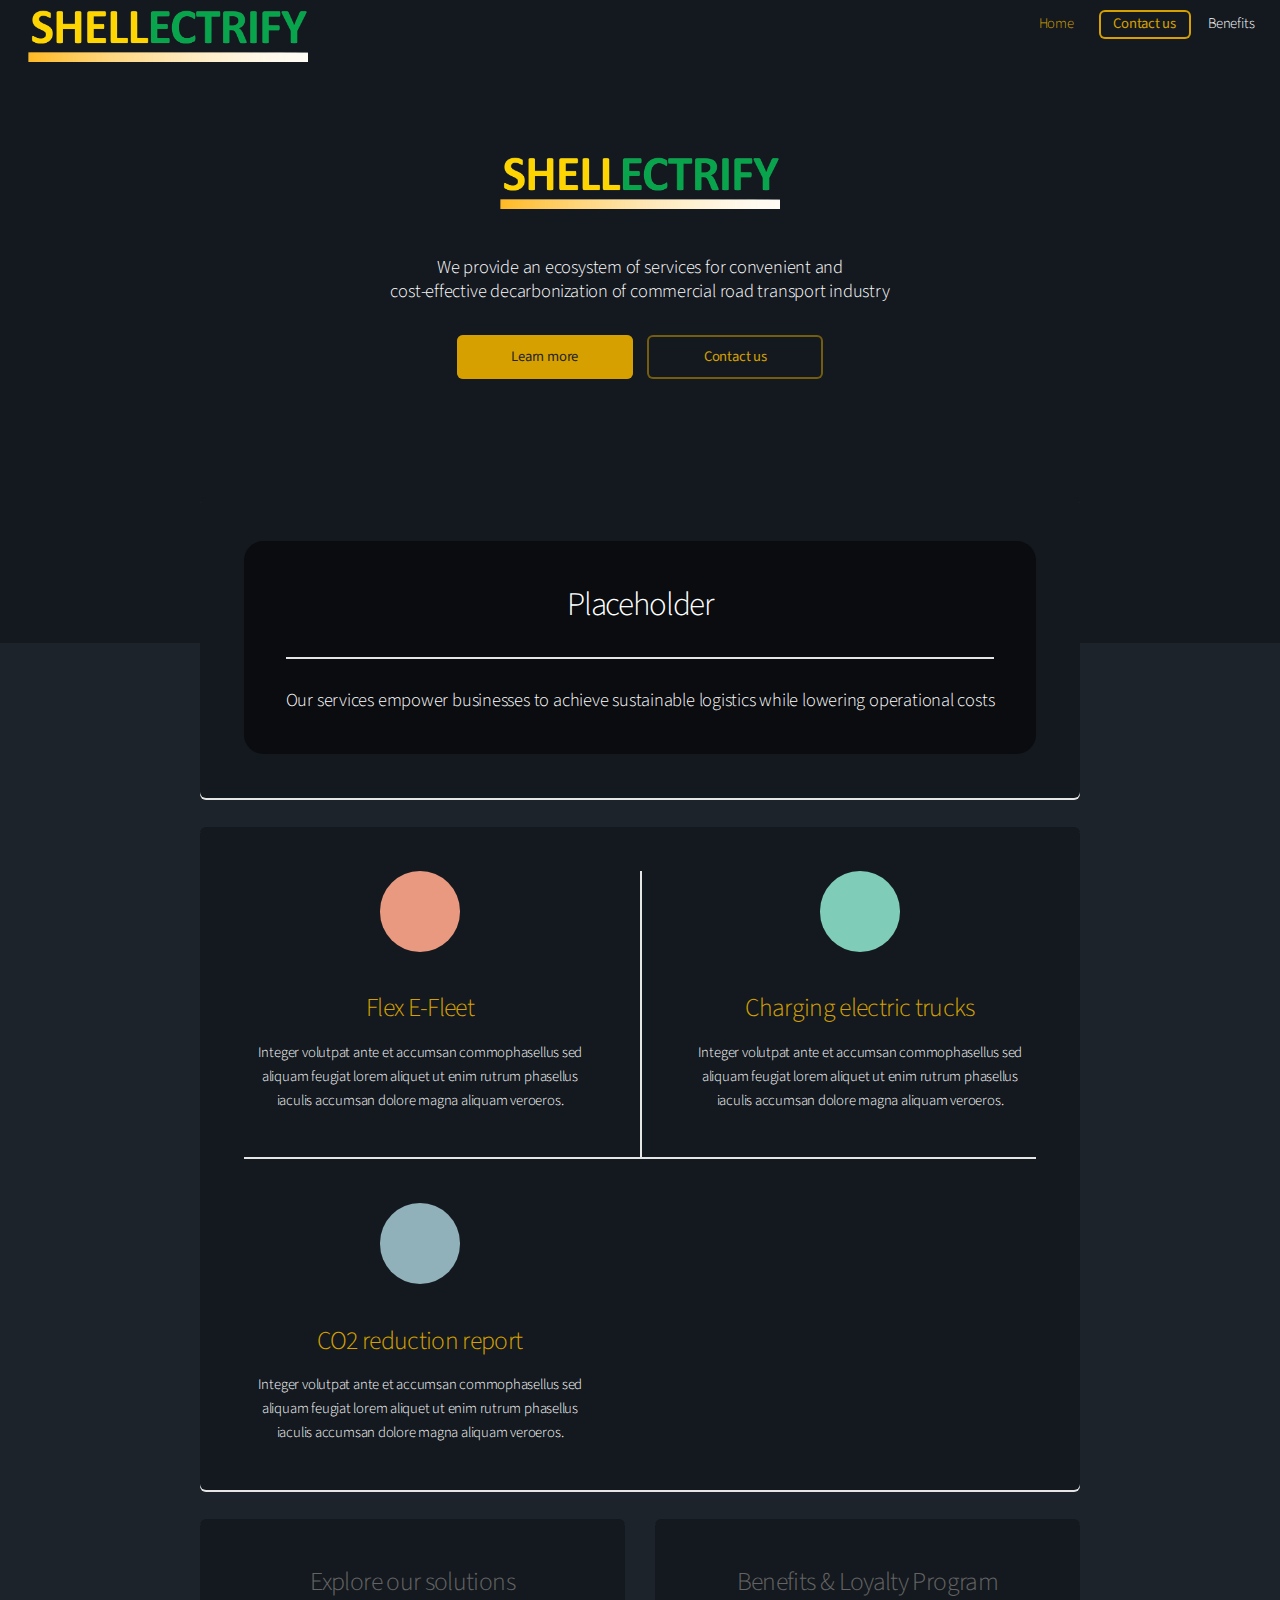
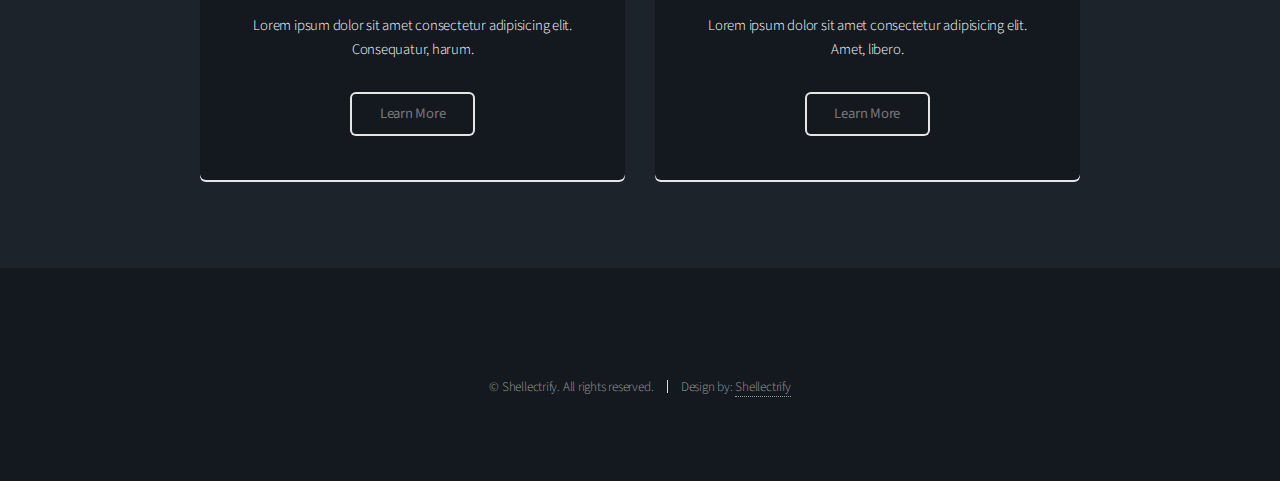
==== commit 01a1a46a: "Changed colors and texts" ====
--- a/index.html
+++ b/index.html
@@ -4,7 +4,7 @@
 -->
 <html>
 	<head>
-		<title>Driving Decarbonization for the CRT Industry</title>
+		<title>Shellectrify - Home</title>
 		<meta charset="utf-8" />
 		<meta name="viewport" content="width=device-width, initial-scale=1, user-scalable=no" />
 		<link rel="stylesheet" href="assets/css/main.css"/>
@@ -14,38 +14,44 @@
 
 			<!-- Header -->
 				<header id="header" class="alt">
-					
 					<h1><a href="index.html"><img src="images/logo.png" alt="Header Image" class="header-image"></a></h1>
 					<nav id="nav">
 						<ul>
-							<li><a href="index.html">Home</a></li>
+							<li><a href="index.html" style="color: rgba(214, 161, 0, 1);">Home</a></li>
 							<li><a href="contact.html" class="button" >Contact us</a></li>
+							<li>
+								<a href="#">Benefits</a>
+								<ul>
+									<li><a href="#features1">Flex E-Fleet</a></li>
+									<li><a href="#features2">OChargin electric trucks</a></li>
+									<li><a href="#features3">CO2 reduction report</a></li>
+								</ul>
+							</li>
 						</ul>
 					</nav>
 				</header>
 
 			<!-- Banner -->
 				<section id="banner">
+					<h2><img src="images/logo.png" alt="Header Image" class="header-image"></h2>
+					<p>We provide an ecosystem of services for convenient and <br>cost-effective decarbonization of commercial road transport industry</p>
 					
-					<p>We provide an ecosystem of services for convenient and <br>cost-effective decarbonization of commercial road transport industry</p>
-					<!-- 
 					<ul class="actions special">
 						
-						<li><a href="#" class="button primary">About Us</a></li> 
-						<li><a href="#" class="button">Benefits & Loyalty Program</a></li>
+						<li><a href="#" class="button primary">Learn more</a></li> 
+						<li><a href="#" class="button">Contact us</a></li>
 						
 					</ul>
-					-->
+
 				</section>
 
 			<!-- Main -->
 				<section id="main" class="container ">
 
-					<section class="box special custom">
-						<header class="major" style=" background-color: rgba(128, 128, 128, 0.5); border-radius: 1cap; width: 50%;">
-							<h2 style="color: white;">Our services empower businesses to achieve sustainable logistics while lowering operational costs</h2>
-					
-							<p style="color: white;">Lorem ipsum dolor sit amet consectetur adipisicing elit. Natus, voluptate.
+					<section class="box special" style="background-image: url('images/truck-forest.jpeg'); background-size: cover; background-repeat: no-repeat; background-position: center;">
+						<header class="major" style=" background-color: rgba(0, 0, 0, 0.5); border-radius: 2cap; padding: 5%;">
+							<h2 style="color: white;">Placeholder</h2>
+							<p style="color: white;">Our services empower businesses to achieve sustainable logistics while lowering operational costs
 							</p>
 							
 						</header>
@@ -53,27 +59,22 @@
 					</section>
 
 					<section class="box special features">
-						<div class="features-row">
-							<section>
+						<div class="features-row" >
+							<section id="features1">
 								<span class="icon solid major fa-bolt accent2"></span>
-								<h3>Magna etiam</h3>
+								<h3 style="color: rgba(214, 161, 0, 1);">Flex E-Fleet</h3>
 								<p>Integer volutpat ante et accumsan commophasellus sed aliquam feugiat lorem aliquet ut enim rutrum phasellus iaculis accumsan dolore magna aliquam veroeros.</p>
 							</section>
-							<section>
+							<section id="features2">
 								<span class="icon solid major fa-chart-area accent3"></span>
-								<h3>Ipsum dolor</h3>
+								<h3 style="color: rgba(214, 161, 0, 1);">Charging electric trucks</h3>
 								<p>Integer volutpat ante et accumsan commophasellus sed aliquam feugiat lorem aliquet ut enim rutrum phasellus iaculis accumsan dolore magna aliquam veroeros.</p>
 							</section>
 						</div>
 						<div class="features-row">
-							<section>
+							<section id="features3">
 								<span class="icon solid major fa-cloud accent4"></span>
-								<h3>Sed feugiat</h3>
-								<p>Integer volutpat ante et accumsan commophasellus sed aliquam feugiat lorem aliquet ut enim rutrum phasellus iaculis accumsan dolore magna aliquam veroeros.</p>
-							</section>
-							<section>
-								<span class="icon solid major fa-lock accent5"></span>
-								<h3>Enim phasellus</h3>
+								<h3 style="color: rgba(214, 161, 0, 1);">CO2 reduction report</h3>
 								<p>Integer volutpat ante et accumsan commophasellus sed aliquam feugiat lorem aliquet ut enim rutrum phasellus iaculis accumsan dolore magna aliquam veroeros.</p>
 							</section>
 						</div>
@@ -84,8 +85,8 @@
 
 							<section class="box special">
 								<span class="image featured"><img src="images/pic02.jpg" alt="" /></span>
-								<h3>Our Mission</h3>
-								<p>To transform the CRT industry through innovative and sustainable solutions that drive decarbonization and enhance operational efficiency.</p>
+								<h3>Explore our solutions</h3>
+								<p>Lorem ipsum dolor sit amet consectetur adipisicing elit. Consequatur, harum.<p>
 								<ul class="actions special">
 									<li><a href="#" class="button alt">Learn More</a></li>
 								</ul>
@@ -96,8 +97,8 @@
 
 							<section class="box special">
 								<span class="image featured"><img src="images/pic03.jpg" alt="" /></span>
-								<h3>Our Vision</h3>
-								<p>To be a global leader in providing eco-friendly logistics solutions.</p>
+								<h3>Benefits & Loyalty Program</h3>
+								<p>Lorem ipsum dolor sit amet consectetur adipisicing elit. Amet, libero.</p>
 								<ul class="actions special">
 									<li><a href="#" class="button alt">Learn More</a></li>
 								</ul>
@@ -139,7 +140,7 @@
 						<li><a href="#" class="icon brands fa-google-plus"><span class="label">Google+</span></a></li>
 					</ul>
 					<ul class="copyright">
-						<li>&copy; Shell. All rights reserved.</li><li>Design by: <a href="https://www.linkedin.com/in/marco-campione-773247232/">Marco Campione</a></li>
+						<li>&copy; Shellectrify. All rights reserved.</li><li>Design by: <a href="#">Shellectrify</a></li>
 					</ul>
 				</footer>
 
--- a/assets/css/main.css
+++ b/assets/css/main.css
@@ -22,6 +22,7 @@
 		font-size: 100%;
 		font: inherit;
 		vertical-align: baseline;
+		scroll-behavior: smooth;
 	}
 
 	article, aside, details, figcaption, figure,
@@ -77,14 +78,6 @@
 		border-radius: 10px;
 		width: 300px;
 		height: auto;
-	}
-	
-	section.box.special.custom {
-		background-image: url("../../images/truck.jpg");
-		background-size: cover; /* Scales image to cover the area */
-  		background-position: center; /* Centers the image */
-  		background-repeat: no-repeat; /* Prevents tiling */
-
 	}
 
 /* Basic */
@@ -2259,7 +2252,8 @@
 /* Box */
 
 	.box {
-		background: #fff;
+		background: #14191F;
+		color: #fff;
 		border-radius: 6px;
 		box-shadow: 0 2px 0 0 #e5e5e5;
 		margin: 0 0 2em 0;
@@ -2858,7 +2852,7 @@
 		input[type="button"].primary,
 		.button.primary {
 			background-color: #e89980;
-			color: #ffffff !important;
+			color: #D6A100 !important;
 		}
 
 			input[type="submit"].primary:hover,
@@ -3031,8 +3025,8 @@
 		#header input[type="button"],
 		#header .button {
 			background-color: transparent;
-			box-shadow: inset 0 0 0 2px #999;
-			color: #fff;
+			box-shadow: inset 0 0 0 2px #D6A100;
+			color: #D6A100;
 		}
 
 			#header input[type="submit"]:hover,
@@ -3074,37 +3068,37 @@
 			-ms-animation: none;
 			animation: none;
 			background: none;
-			color: rgba(255, 255, 255, 0.75);
+			color: rgba(214, 161, 0, 1);
 			position: absolute;
 		}
 
 			#header.alt nav > ul > li a:not(.button).icon:before {
-				color: rgba(255, 255, 255, 0.75);
+				color: rgba(214, 161, 0, 1);
 			}
 
 			#header.alt nav > ul > li.active a:not(.button) {
-				background-color: rgba(255, 255, 255, 0.2);
+				background-color: rgba(214, 161, 0, 1);
 			}
 
 			#header.alt input[type="submit"],
 			#header.alt input[type="reset"],
 			#header.alt input[type="button"],
 			#header.alt .button {
-				box-shadow: inset 0 0 0 2px rgba(255, 255, 255, 0.5);
+				box-shadow: inset 0 0 0 2px rgba(214, 161, 0, 1);
 			}
 
 				#header.alt input[type="submit"]:hover,
 				#header.alt input[type="reset"]:hover,
 				#header.alt input[type="button"]:hover,
 				#header.alt .button:hover {
-					background-color: rgba(255, 255, 255, 0.1);
+					background-color: rgba(214, 161, 0, 1);
 				}
 
 				#header.alt input[type="submit"]:active,
 				#header.alt input[type="reset"]:active,
 				#header.alt input[type="button"]:active,
 				#header.alt .button:active {
-					background-color: rgba(255, 255, 255, 0.2);
+					background-color: rgba(214, 161, 0, 1);
 				}
 
 	.dropotron {
@@ -3206,8 +3200,8 @@
 		#banner input[type="button"],
 		#banner .button {
 			background-color: transparent;
-			box-shadow: inset 0 0 0 2px rgba(255, 255, 255, 0.5);
-			color: #fff;
+			box-shadow: inset 0 0 0 2px rgba(214, 161, 0, 0.5);
+			color: #D6A100;
 			min-width: 12em;
 		}
 
@@ -3229,8 +3223,8 @@
 			#banner input[type="reset"].primary,
 			#banner input[type="button"].primary,
 			#banner .button.primary {
-				background: #fff;
-				color: #666 !important;
+				background: #D6A100;
+				color: #242424 !important;
 			}
 
 /* Main */
@@ -3559,7 +3553,7 @@
 					}
 
 					#navButton .toggle:before {
-						background: rgba(192, 192, 192, 0.75);
+						background: rgba(214, 161, 0, 0.1); /* navbutton for phone */
 						border-radius: 6px;
 						color: #fff;
 						content: '\f0c9';
@@ -3595,8 +3589,8 @@
 				top: 0;
 				width: 275px;
 				z-index: 10002;
-				background: #2b2b2b;
-				color: #bbb;
+				background: #1D232A;
+				color: #fff;
 			}
 
 				#navPanel .link {
@@ -3615,7 +3609,7 @@
 					}
 
 					#navPanel .link.depth-0 {
-						color: #fff;
+						color: #D6A100;
 					}
 
 					#navPanel .link .indent-1 {
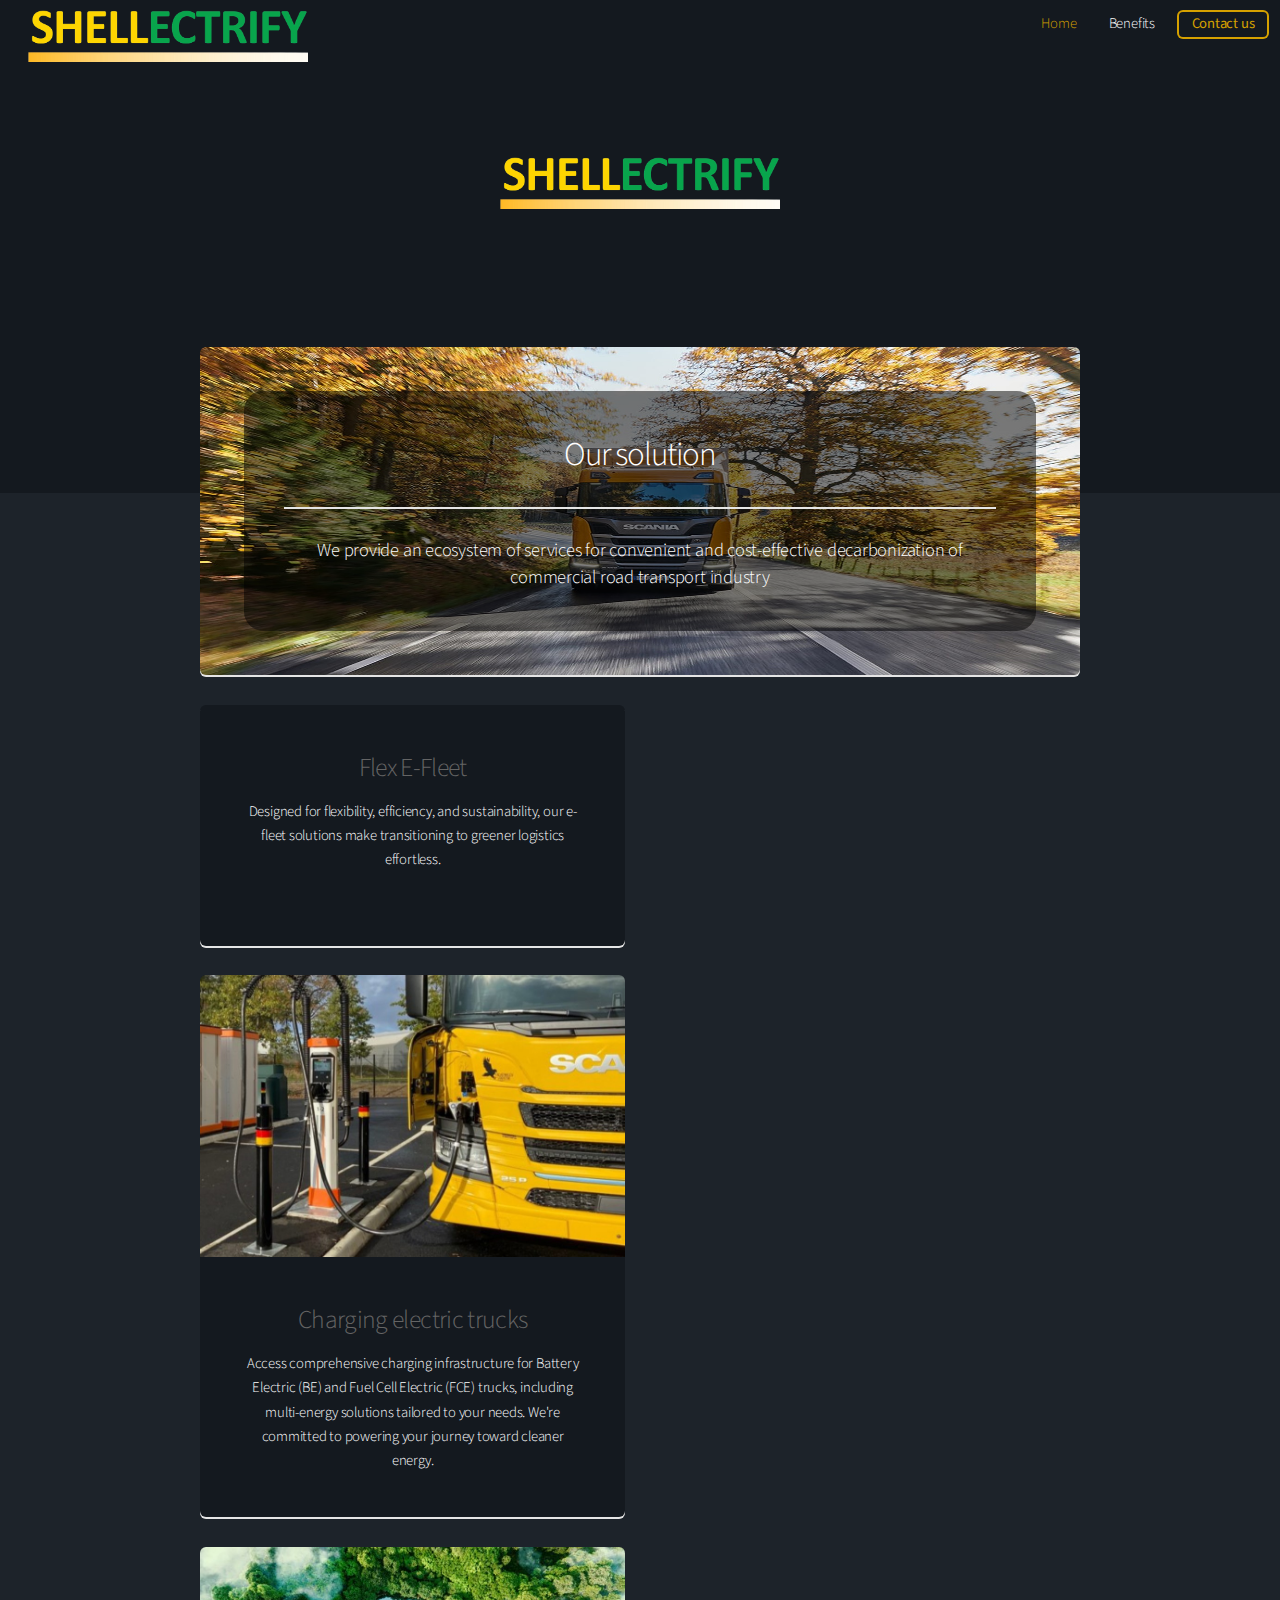
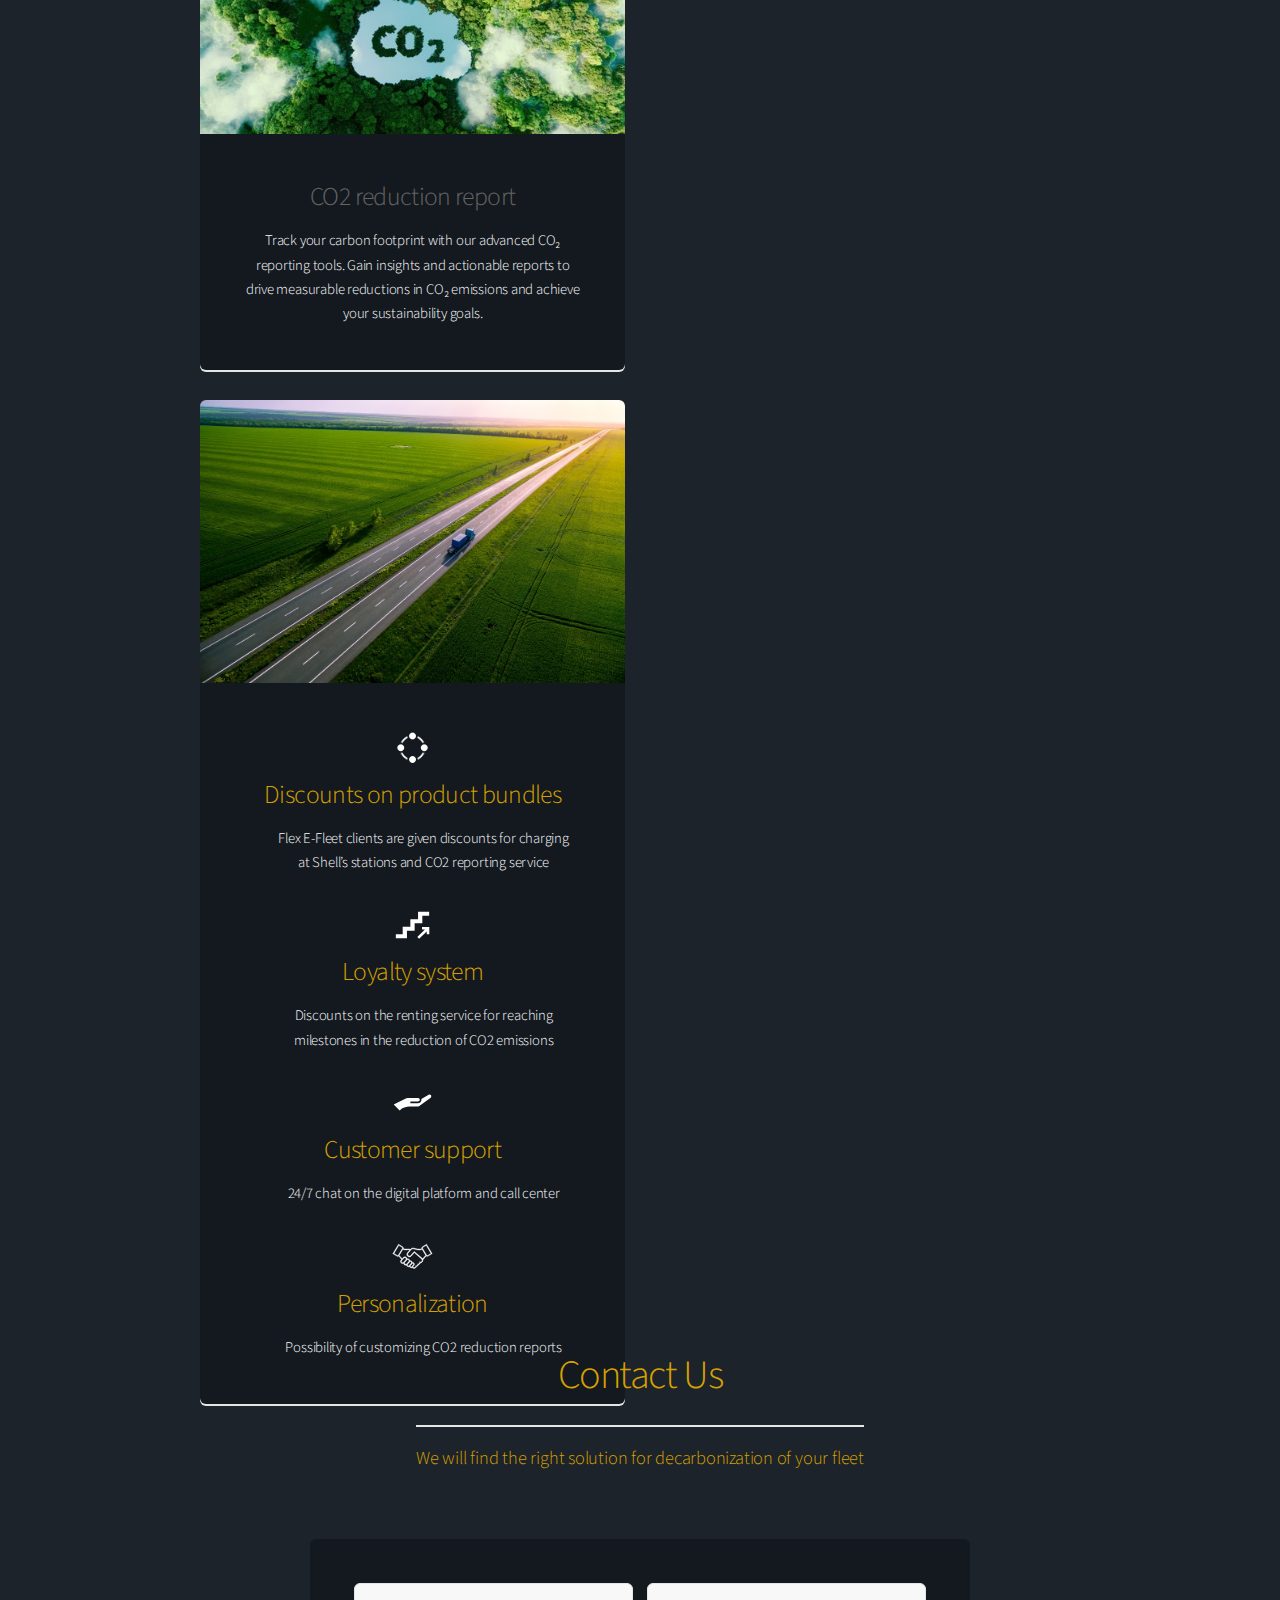
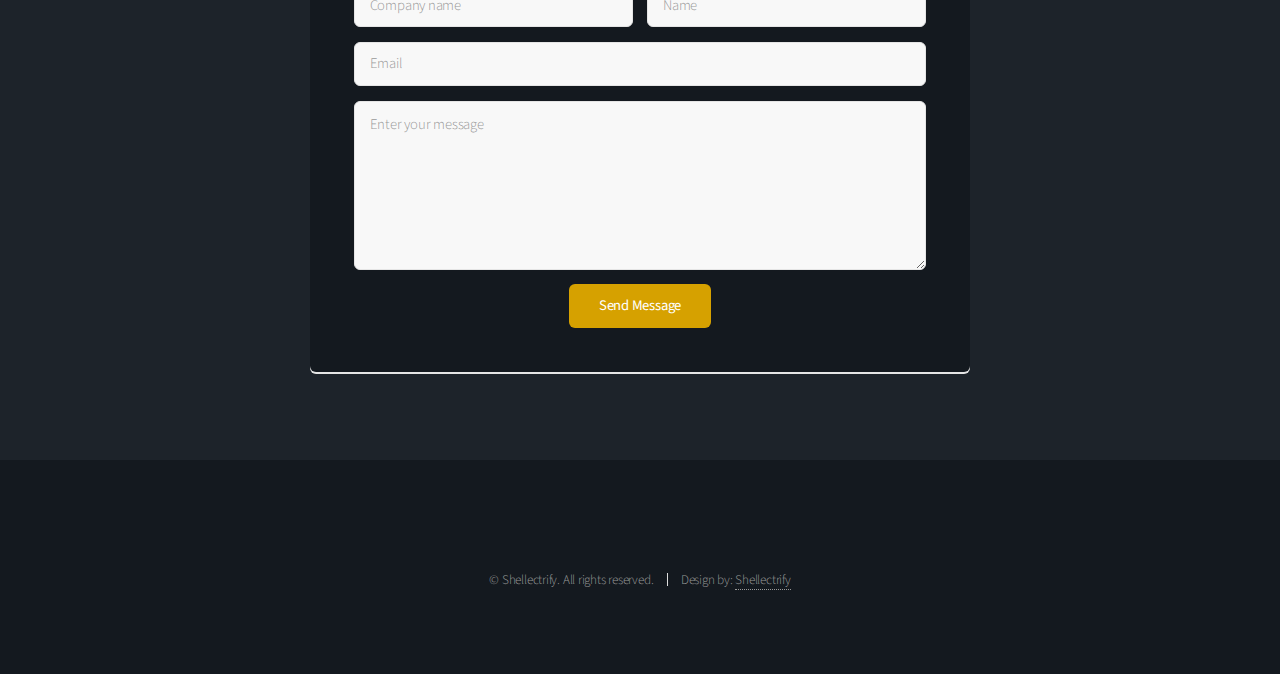
==== commit 935d0581: "end commit" ====
--- a/index.html
+++ b/index.html
@@ -18,7 +18,7 @@
 					<nav id="nav">
 						<ul>
 							<li><a href="index.html" style="color: rgba(214, 161, 0, 1);">Home</a></li>
-							<li><a href="contact.html" class="button" >Contact us</a></li>
+							
 							<li>
 								<a href="#">Benefits</a>
 								<ul>
@@ -26,7 +26,7 @@
 									<li><a href="#features2">OChargin electric trucks</a></li>
 									<li><a href="#features3">CO2 reduction report</a></li>
 								</ul>
-							</li>
+							<li><a href="#contact" class="button" >Contact us</a></li>
 						</ul>
 					</nav>
 				</header>
@@ -34,101 +34,105 @@
 			<!-- Banner -->
 				<section id="banner">
 					<h2><img src="images/logo.png" alt="Header Image" class="header-image"></h2>
-					<p>We provide an ecosystem of services for convenient and <br>cost-effective decarbonization of commercial road transport industry</p>
-					
-					<ul class="actions special">
-						
-						<li><a href="#" class="button primary">Learn more</a></li> 
-						<li><a href="#" class="button">Contact us</a></li>
-						
-					</ul>
-
 				</section>
 
 			<!-- Main -->
 				<section id="main" class="container ">
 
-					<section class="box special" style="background-image: url('images/truck-forest.jpeg'); background-size: cover; background-repeat: no-repeat; background-position: center;">
+					<section class="box special" style="background-image: url('images/yellow-truck.jpg');
+					background-size: 100% 100%;
+					background-repeat: no-repeat;
+					background-position: center;">
 						<header class="major" style=" background-color: rgba(0, 0, 0, 0.5); border-radius: 2cap; padding: 5%;">
-							<h2 style="color: white;">Placeholder</h2>
-							<p style="color: white;">Our services empower businesses to achieve sustainable logistics while lowering operational costs
+							<h2 style="color: white;">Our solution</h2>
+							<p style="color: white;">We provide an ecosystem of services for convenient and cost-effective decarbonization of commercial road transport industry
 							</p>
 							
 						</header>
 						
 					</section>
+					<div class="row">
+						<div class="col-6 col-12-narrower" >
 
-					<section class="box special features">
-						<div class="features-row" >
-							<section id="features1">
-								<span class="icon solid major fa-bolt accent2"></span>
-								<h3 style="color: rgba(214, 161, 0, 1);">Flex E-Fleet</h3>
-								<p>Integer volutpat ante et accumsan commophasellus sed aliquam feugiat lorem aliquet ut enim rutrum phasellus iaculis accumsan dolore magna aliquam veroeros.</p>
+							<section class="box special" id="features1">
+								<span class="image featured"><img src="images/3trucks.png" alt="" /></span>
+								<h3>Flex E-Fleet</h3>
+								<p>Designed for flexibility, efficiency, and sustainability, our e-fleet solutions make transitioning to greener logistics effortless.<p>
 							</section>
-							<section id="features2">
-								<span class="icon solid major fa-chart-area accent3"></span>
-								<h3 style="color: rgba(214, 161, 0, 1);">Charging electric trucks</h3>
-								<p>Integer volutpat ante et accumsan commophasellus sed aliquam feugiat lorem aliquet ut enim rutrum phasellus iaculis accumsan dolore magna aliquam veroeros.</p>
+
+							<section class="box special" id="features2">
+								<span class="image featured"><img src="images/charging.jpg" alt="" /></span>
+								<h3>Charging electric trucks								</h3>
+								<p>Access comprehensive charging infrastructure for Battery Electric (BE) and Fuel Cell Electric (FCE) trucks, including multi-energy solutions tailored to your needs. We're committed to powering your journey toward cleaner energy.</p>
+								
+							</section>
+
+							<section class="box special" id="features3">
+								<span class="image featured"><img src="images/co2.jpg" alt="" /></span>
+								<h3>CO2 reduction report</h3>
+								<p>Track your carbon footprint with our advanced CO₂ reporting tools. Gain insights and actionable reports to drive measurable reductions in CO₂ emissions and achieve your sustainability goals.</p>
+								
+							</section>
+
+							<section class="box special" id="features3">
+								<span class="image featured"><img src="images/shell benefits.jpg" alt="" /></span>
+									<img style="width: 12%" src="images/1_i.png">
+									<h3 style="color: #D6A100;">Discounts on product bundles</h3>
+									<ul style="list-style-type: none;">
+										<li>Flex E-Fleet clients are given discounts for charging <br>at Shell’s stations and CO2 reporting service</li>
+									</ul>
+									<img style="width: 12%" src="images/2_i.svg">
+									<h3 style="color: #D6A100;">Loyalty system</h3>
+									<ul style="list-style-type: none;">
+										<li>Discounts on the renting service for reaching <br> milestones in the reduction of CO2 emissions</li>
+									</ul>
+									<img style="width: 12%" src="images/3_i.svg">
+									<h3 style="color: #D6A100;">Customer support</h3>
+									<ul style="list-style-type: none;">
+										<li>24/7 chat on the digital platform and call center</li>
+									</ul>
+									<img style="width: 12%" src="images/4_i.svg">
+									<h3 style="color: #D6A100;">Personalization</h3>
+									<ul style="list-style-type: none;">
+										<li>Possibility of customizing CO2 reduction reports</li>
+									</ul>
+								
 							</section>
 						</div>
-						<div class="features-row">
-							<section id="features3">
-								<span class="icon solid major fa-cloud accent4"></span>
-								<h3 style="color: rgba(214, 161, 0, 1);">CO2 reduction report</h3>
-								<p>Integer volutpat ante et accumsan commophasellus sed aliquam feugiat lorem aliquet ut enim rutrum phasellus iaculis accumsan dolore magna aliquam veroeros.</p>
-							</section>
-						</div>
-					</section>
-
-					<div class="row">
-						<div class="col-6 col-12-narrower">
-
-							<section class="box special">
-								<span class="image featured"><img src="images/pic02.jpg" alt="" /></span>
-								<h3>Explore our solutions</h3>
-								<p>Lorem ipsum dolor sit amet consectetur adipisicing elit. Consequatur, harum.<p>
-								<ul class="actions special">
-									<li><a href="#" class="button alt">Learn More</a></li>
-								</ul>
-							</section>
-
-						</div>
-						<div class="col-6 col-12-narrower">
-
-							<section class="box special">
-								<span class="image featured"><img src="images/pic03.jpg" alt="" /></span>
-								<h3>Benefits & Loyalty Program</h3>
-								<p>Lorem ipsum dolor sit amet consectetur adipisicing elit. Amet, libero.</p>
-								<ul class="actions special">
-									<li><a href="#" class="button alt">Learn More</a></li>
-								</ul>
-							</section>
-
-						</div>
 					</div>
-
 				</section>
-
-			<!-- CTA 
-				<section id="cta">
-
-					<h2>Sign up for full access</h2>
-					<p>Blandit varius ut praesent nascetur eu penatibus nisi risus faucibus nunc.</p>
-
-					<form>
-						<div class="row gtr-50 gtr-uniform">
-							<div class="col-8 col-12-mobilep">
-								<input type="email" name="email" id="email" placeholder="Email Address" />
+				<div></div>
+				
+				 <section id="main" class="container medium">
+					<header>
+						<h2 id="contact" style="color: #D6A100;">Contact Us</h2>
+						<p style="color: #D6A100;">We will find the right solution for decarbonization of your fleet</p>
+					</header>
+					<div class="box">
+						<form method="post" action="#">
+							<div class="row gtr-50 gtr-uniform">
+								<div class="col-6 col-12-mobilep">
+									<input style="color: black" type="text" name="name" id="name" value="" placeholder="Company name" />
+								</div>
+								<div class="col-6 col-12-mobilep">
+									<input style="color: black" type="email" name="email" id="email" value="" placeholder="Name" />
+								</div>
+								<div class="col-12">
+									<input style="color: black" type="text" name="subject" id="subject" value="" placeholder="Email" />
+								</div>
+								<div class="col-12">
+									<textarea style="color: black" name="message" id="message" placeholder="Enter your message" rows="6"></textarea>
+								</div>
+								<div class="col-12">
+									<ul class="actions special">
+										<li><input style="background-color: #D6A100;" type="submit" value="Send Message" /></li>
+									</ul>
+								</div>
 							</div>
-							<div class="col-4 col-12-mobilep">
-								<input type="submit" value="Sign Up" class="fit" />
-							</div>
-						</div>
-					</form>
-
+						</form>
+					</div>
 				</section>
-				-->
-
+			
 			<!-- Footer -->
 				<footer id="footer">
 					<ul class="icons">
@@ -136,8 +140,6 @@
 						<li><a href="#" class="icon brands fa-facebook-f"><span class="label">Facebook</span></a></li>
 						<li><a href="#" class="icon brands fa-instagram"><span class="label">Instagram</span></a></li>
 						<li><a href="#" class="icon brands fa-github"><span class="label">Github</span></a></li>
-						<li><a href="#" class="icon brands fa-dribbble"><span class="label">Dribbble</span></a></li>
-						<li><a href="#" class="icon brands fa-google-plus"><span class="label">Google+</span></a></li>
 					</ul>
 					<ul class="copyright">
 						<li>&copy; Shellectrify. All rights reserved.</li><li>Design by: <a href="#">Shellectrify</a></li>
--- a/assets/css/main.css
+++ b/assets/css/main.css
@@ -3033,14 +3033,14 @@
 			#header input[type="reset"]:hover,
 			#header input[type="button"]:hover,
 			#header .button:hover {
-				background-color: rgba(153, 153, 153, 0.25);
+				background-color: #D6A100;
 			}
 
 			#header input[type="submit"]:active,
 			#header input[type="reset"]:active,
 			#header input[type="button"]:active,
 			#header .button:active {
-				background-color: rgba(153, 153, 153, 0.5);
+				background-color: #D6A100;
 			}
 
 		#header .container {
@@ -3133,7 +3133,7 @@
 
 			.dropotron li.active > a, .dropotron li.active > span, .dropotron li:hover > a, .dropotron li:hover > span {
 				background: #e89980;
-				color: #ffffff;
+				color: #D6A100;
 			}
 
 		.dropotron.level-0 {
@@ -3147,7 +3147,7 @@
 				-ms-transform: rotate(45deg);
 				transform: rotate(45deg);
 				background: #fff;
-				border: solid 1px rgba(229, 229, 229, 0.5);
+				border: solid 1px #D6A100;
 				border-bottom: 0;
 				border-right: 0;
 				box-shadow: -0.25em -0.125em 0.125em 0 rgba(0, 0, 0, 0.015);
@@ -3555,7 +3555,7 @@
 					#navButton .toggle:before {
 						background: rgba(214, 161, 0, 0.1); /* navbutton for phone */
 						border-radius: 6px;
-						color: #fff;
+						color: #D6A100;
 						content: '\f0c9';
 						display: block;
 						font-size: 16px;
@@ -3573,10 +3573,14 @@
 				-webkit-backface-visibility: hidden;
 				-ms-backface-visibility: hidden;
 				backface-visibility: hidden;
-				-moz-transform: translateX(-275px);
+				-moz-transform: translateX(-100%);
+    			-webkit-transform: translateX(-100%);
+    			-ms-transform: translateX(-100%);
+    			transform: translateX(-100%);
+				/*-moz-transform: translateX(-275px);
 				-webkit-transform: translateX(-275px);
 				-ms-transform: translateX(-275px);
-				transform: translateX(-275px);
+				transform: translateX(-275px);*/
 				-moz-transition: -moz-transform 0.5s ease;
 				-webkit-transition: -webkit-transform 0.5s ease;
 				-ms-transition: -ms-transform 0.5s ease;
@@ -3587,7 +3591,7 @@
 				overflow-y: auto;
 				position: fixed;
 				top: 0;
-				width: 275px;
+				width: 100%;
 				z-index: 10002;
 				background: #1D232A;
 				color: #fff;
@@ -3596,7 +3600,7 @@
 				#navPanel .link {
 					border-bottom: 0;
 					border-top: solid 1px rgba(255, 255, 255, 0.05);
-					color: #bbb;
+					color: #D6A100; /* color for the childs */
 					display: block;
 					height: 44px;
 					line-height: 44px;
@@ -3609,12 +3613,13 @@
 					}
 
 					#navPanel .link.depth-0 {
-						color: #D6A100;
+						color: #D6A100; /* color for the first level */
 					}
 
 					#navPanel .link .indent-1 {
 						display: inline-block;
 						width: 1em;
+						color: #D6A100;
 					}
 
 					#navPanel .link .indent-2 {
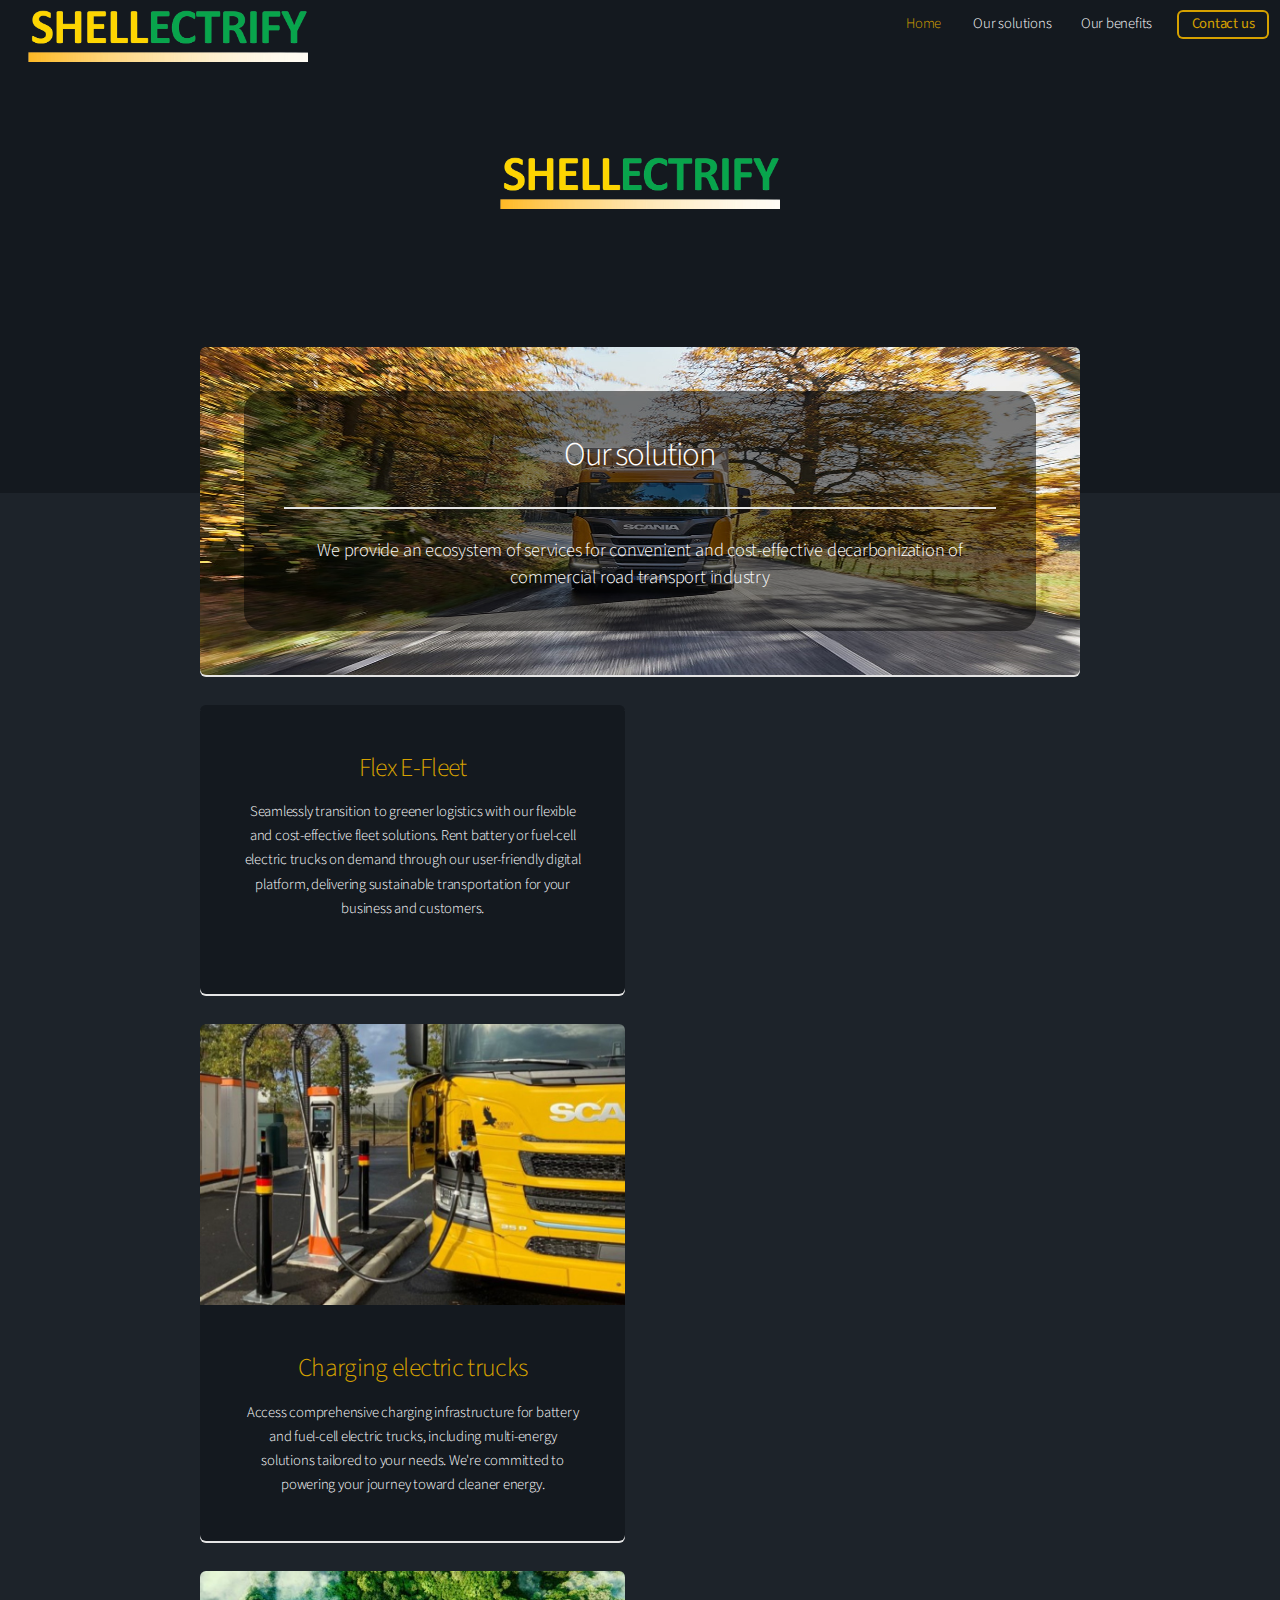
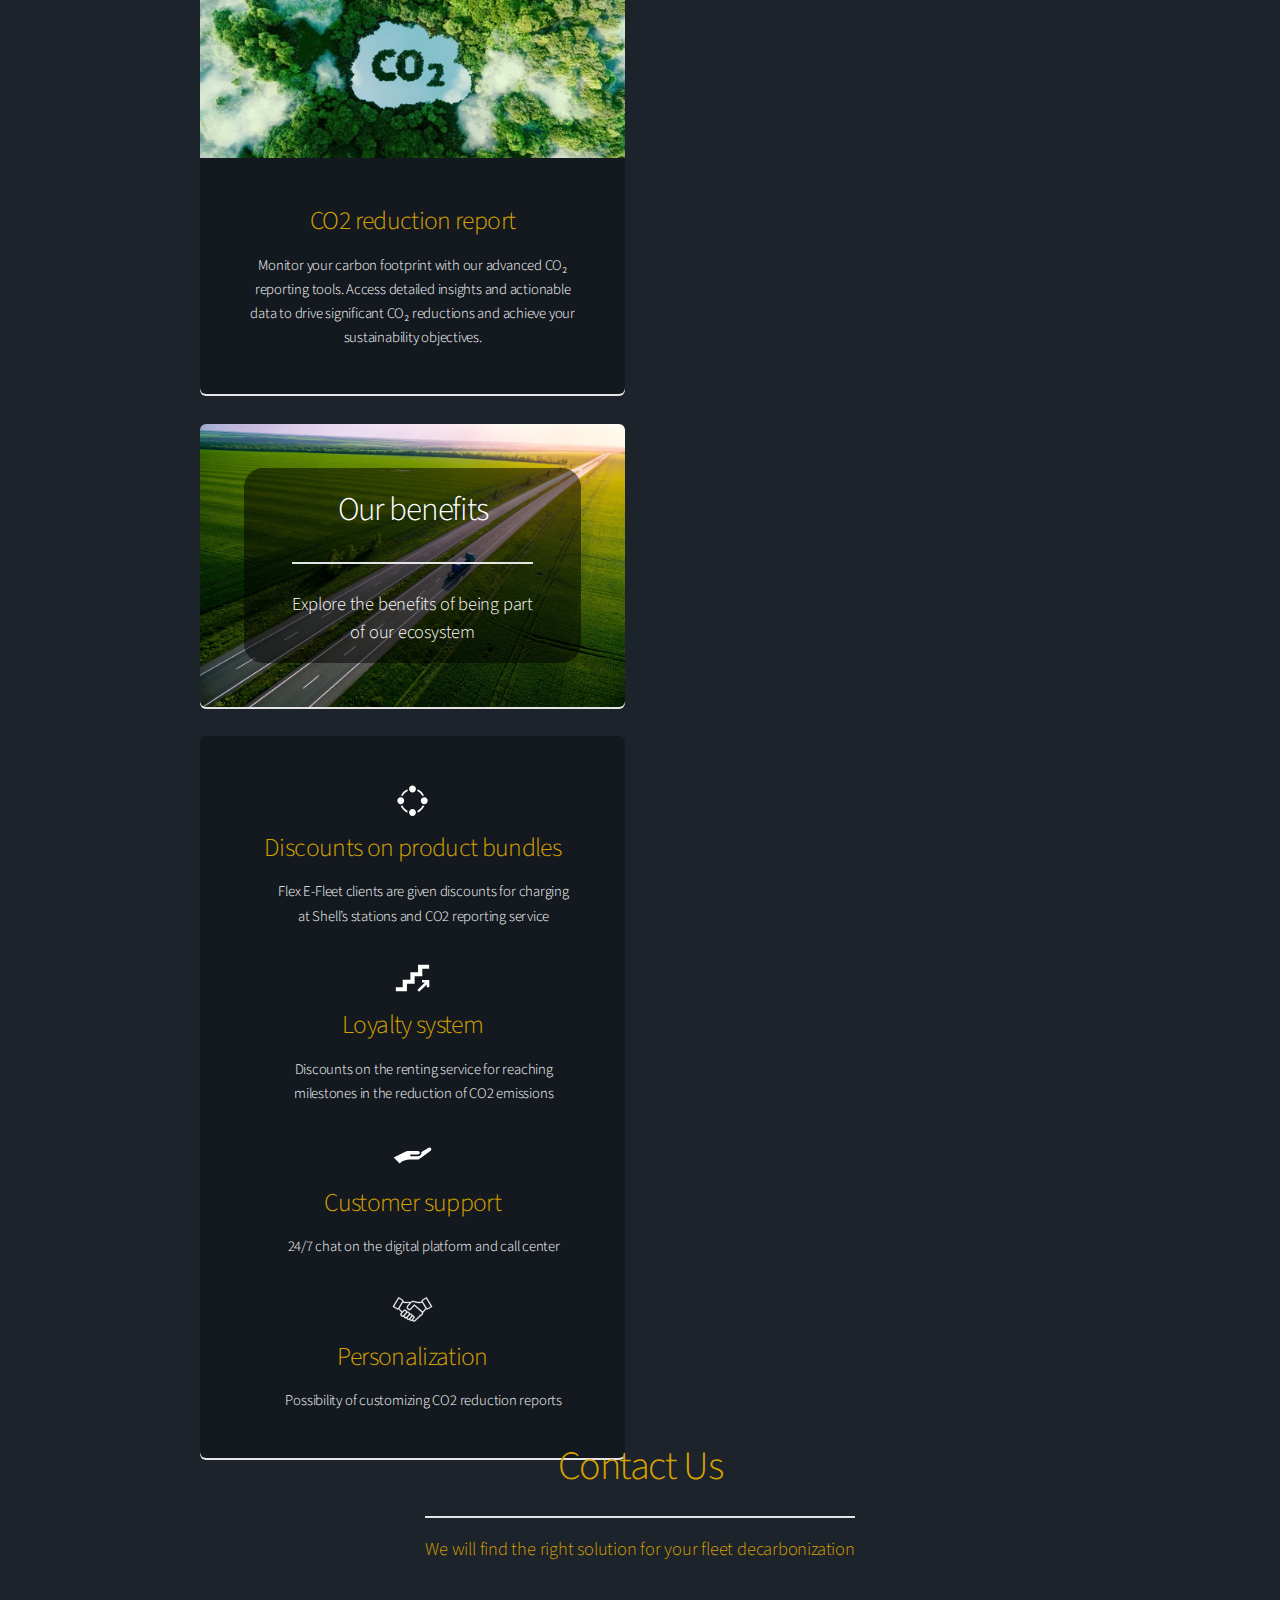
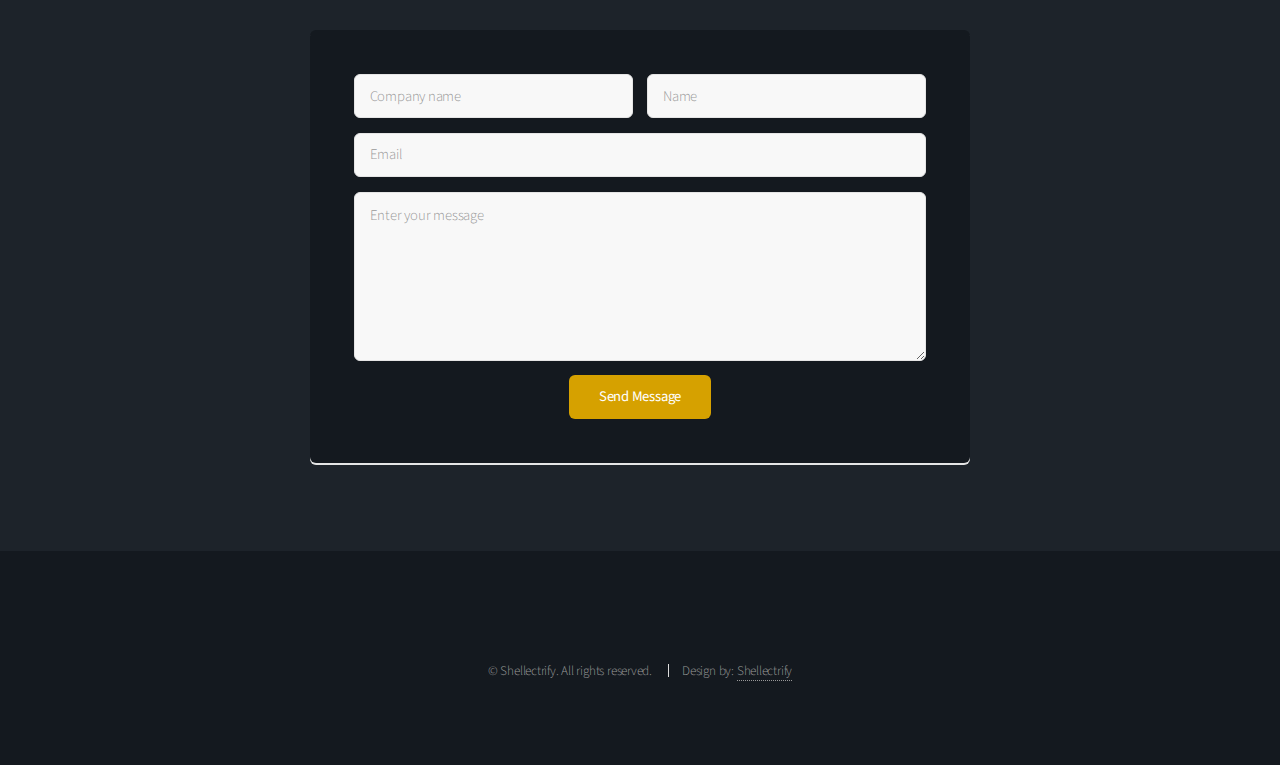
==== commit 978ff763: "Update index.html" ====
--- a/index.html
+++ b/index.html
@@ -1,161 +1,153 @@
 <!DOCTYPE HTML>
 <!--
-	Free for personal and commercial use under the CCA 3.0 license 
--->
+   Free for personal and commercial use under the CCA 3.0 license 
+   -->
 <html>
-	<head>
-		<title>Shellectrify - Home</title>
-		<meta charset="utf-8" />
-		<meta name="viewport" content="width=device-width, initial-scale=1, user-scalable=no" />
-		<link rel="stylesheet" href="assets/css/main.css"/>
-	</head>
-	<body class="landing is-preload">
-		<div id="page-wrapper">
+   <head>
+      <title>Shellectrify - Home</title>
+      <meta charset="utf-8" />
+      <meta name="viewport" content="width=device-width, initial-scale=1, user-scalable=no" />
+      <link rel="stylesheet" href="assets/css/main.css"/>
+   </head>
+   <body class="landing is-preload">
+      <div id="page-wrapper">
+         <!-- Header -->
+         <header id="header" class="alt">
+            <h1><a href="index.html"><img src="images/logo.png" alt="Header Image" class="header-image"></a></h1>
+            <nav id="nav">
+               <ul>
+                  <li><a href="index.html" style="color: rgba(214, 161, 0, 1);">Home</a></li>
+                  <li>
+                     <a href="#solutions">Our solutions</a>
+                     <ul>
+                        <li><a href="#features1">Flex E-Fleet</a></li>
+                        <li><a href="#features2">Charging electric trucks</a></li>
+                        <li><a href="#features3">CO2 reduction report</a></li>
+                     </ul>
+                  <li><a href="#benefits">Our benefits</a></li>
+                  <li><a href="#contact" class="button" >Contact us</a></li>
+               </ul>
+            </nav>
+         </header>
+         <!-- Banner -->
+         <section id="banner">
+            <h2><img src="images/logo.png" alt="Header Image" class="header-image"></h2>
+         </section>
+         <!-- Main -->
+         <section id="main" class="container" style="margin-bottom:1cm;">
+            <section id="solutions" class="box special" style="background-image: url('images/yellow-truck.jpg');
+               background-size: 100% 100%;
+               background-repeat: no-repeat;
+               background-position: center;">
+               <header class="major" style=" background-color: rgba(0, 0, 0, 0.5); border-radius: 2cap; padding: 5%;">
+                  <h2 style="color: white;">Our solution</h2>
+                  <p style="color: white;">We provide an ecosystem of services for convenient and cost-effective decarbonization of commercial road transport industry
+                  </p>
+               </header>
+            </section>
 
-			<!-- Header -->
-				<header id="header" class="alt">
-					<h1><a href="index.html"><img src="images/logo.png" alt="Header Image" class="header-image"></a></h1>
-					<nav id="nav">
-						<ul>
-							<li><a href="index.html" style="color: rgba(214, 161, 0, 1);">Home</a></li>
-							
-							<li>
-								<a href="#">Benefits</a>
-								<ul>
-									<li><a href="#features1">Flex E-Fleet</a></li>
-									<li><a href="#features2">OChargin electric trucks</a></li>
-									<li><a href="#features3">CO2 reduction report</a></li>
-								</ul>
-							<li><a href="#contact" class="button" >Contact us</a></li>
-						</ul>
-					</nav>
-				</header>
+            <div class="row">
+               <div class="col-6 col-12-narrower" >
+                  <section class="box special" id="features1">
+                     <span class="image featured"><img src="images/3trucks.png" alt="" /></span>
+                     <h3 style="color: #D6A100;">Flex E-Fleet</h3>
+                     <p>Seamlessly transition to greener logistics with our flexible and cost-effective fleet solutions. Rent battery or fuel-cell electric trucks on demand through our user-friendly digital platform, delivering sustainable transportation for your business and customers.<p>
+                  </section>
+                  <section class="box special" id="features2">
+                     <span class="image featured"><img src="images/charging.jpg" alt="" /></span>
+                     <h3 style="color: #D6A100;">Charging electric trucks								</h3>
+                     <p>Access comprehensive charging infrastructure for battery and fuel-cell electric trucks, including multi-energy solutions tailored to your needs. We're committed to powering your journey toward cleaner energy.</p>
+                  </section>
+                  <section class="box special" id="features3">
+                     <span class="image featured"><img src="images/co2.jpg" alt="" /></span>
+                     <h3 style="color: #D6A100;">CO2 reduction report</h3>
+                     <p>Monitor your carbon footprint with our advanced CO₂ reporting tools. Access detailed insights and actionable data to drive significant CO₂ reductions and achieve your sustainability objectives.</p>
+                  </section>
+                  <section id="solutions" class="box special" style="background-image: url('images/shell benefits.jpg');
+                     background-size: 100% 100%;
+                     background-repeat: no-repeat;
+                     background-position: center;">
+                     <header class="major" style=" background-color: rgba(0, 0, 0, 0.5); border-radius: 2cap; padding: 5%;">
+                        <h2 style="color: white;">Our benefits</h2>
+                        <p style="color: white;">Explore the benefits of being part <br> of our ecosystem</p>
+                     </header>
+                  </section>
+                  <section class="box special" id="benefits">
+                     <img style="width: 12%" src="images/1_i.svg">
+                     <h3 id="features1i" style="color: #D6A100;">Discounts on product bundles</h3>
+                     <ul style="list-style-type: none;">
+                        <li>Flex E-Fleet clients are given discounts for charging <br>at Shell’s stations and CO2 reporting service</li>
+                     </ul>
+                     <img style="width: 12%" src="images/2_i.svg">
+                     <h3 id="features2i" style="color: #D6A100;">Loyalty system</h3>
+                     <ul style="list-style-type: none;">
+                        <li>Discounts on the renting service for reaching <br> milestones in the reduction of CO2 emissions</li>
+                     </ul>
+                     <img style="width: 12%" src="images/3_i.svg">
+                     <h3 id="features3i" style="color: #D6A100;">Customer support</h3>
+                     <ul style="list-style-type: none;">
+                        <li>24/7 chat on the digital platform and call center</li>
+                     </ul>
+                     <img style="width: 12%" src="images/4_i.svg">
+                     <h3 id="features4i" style="color: #D6A100;">Personalization</h3>
+                     <ul style="list-style-type: none;">
+                        <li>Possibility of customizing CO2 reduction reports</li>
+                     </ul>
+                  </section>
+               </div>
+            </div>
+         </section>
 
-			<!-- Banner -->
-				<section id="banner">
-					<h2><img src="images/logo.png" alt="Header Image" class="header-image"></h2>
-				</section>
-
-			<!-- Main -->
-				<section id="main" class="container ">
-
-					<section class="box special" style="background-image: url('images/yellow-truck.jpg');
-					background-size: 100% 100%;
-					background-repeat: no-repeat;
-					background-position: center;">
-						<header class="major" style=" background-color: rgba(0, 0, 0, 0.5); border-radius: 2cap; padding: 5%;">
-							<h2 style="color: white;">Our solution</h2>
-							<p style="color: white;">We provide an ecosystem of services for convenient and cost-effective decarbonization of commercial road transport industry
-							</p>
-							
-						</header>
-						
-					</section>
-					<div class="row">
-						<div class="col-6 col-12-narrower" >
-
-							<section class="box special" id="features1">
-								<span class="image featured"><img src="images/3trucks.png" alt="" /></span>
-								<h3>Flex E-Fleet</h3>
-								<p>Designed for flexibility, efficiency, and sustainability, our e-fleet solutions make transitioning to greener logistics effortless.<p>
-							</section>
-
-							<section class="box special" id="features2">
-								<span class="image featured"><img src="images/charging.jpg" alt="" /></span>
-								<h3>Charging electric trucks								</h3>
-								<p>Access comprehensive charging infrastructure for Battery Electric (BE) and Fuel Cell Electric (FCE) trucks, including multi-energy solutions tailored to your needs. We're committed to powering your journey toward cleaner energy.</p>
-								
-							</section>
-
-							<section class="box special" id="features3">
-								<span class="image featured"><img src="images/co2.jpg" alt="" /></span>
-								<h3>CO2 reduction report</h3>
-								<p>Track your carbon footprint with our advanced CO₂ reporting tools. Gain insights and actionable reports to drive measurable reductions in CO₂ emissions and achieve your sustainability goals.</p>
-								
-							</section>
-
-							<section class="box special" id="features3">
-								<span class="image featured"><img src="images/shell benefits.jpg" alt="" /></span>
-									<img style="width: 12%" src="images/1_i.png">
-									<h3 style="color: #D6A100;">Discounts on product bundles</h3>
-									<ul style="list-style-type: none;">
-										<li>Flex E-Fleet clients are given discounts for charging <br>at Shell’s stations and CO2 reporting service</li>
-									</ul>
-									<img style="width: 12%" src="images/2_i.svg">
-									<h3 style="color: #D6A100;">Loyalty system</h3>
-									<ul style="list-style-type: none;">
-										<li>Discounts on the renting service for reaching <br> milestones in the reduction of CO2 emissions</li>
-									</ul>
-									<img style="width: 12%" src="images/3_i.svg">
-									<h3 style="color: #D6A100;">Customer support</h3>
-									<ul style="list-style-type: none;">
-										<li>24/7 chat on the digital platform and call center</li>
-									</ul>
-									<img style="width: 12%" src="images/4_i.svg">
-									<h3 style="color: #D6A100;">Personalization</h3>
-									<ul style="list-style-type: none;">
-										<li>Possibility of customizing CO2 reduction reports</li>
-									</ul>
-								
-							</section>
-						</div>
-					</div>
-				</section>
-				<div></div>
-				
-				 <section id="main" class="container medium">
-					<header>
-						<h2 id="contact" style="color: #D6A100;">Contact Us</h2>
-						<p style="color: #D6A100;">We will find the right solution for decarbonization of your fleet</p>
-					</header>
-					<div class="box">
-						<form method="post" action="#">
-							<div class="row gtr-50 gtr-uniform">
-								<div class="col-6 col-12-mobilep">
-									<input style="color: black" type="text" name="name" id="name" value="" placeholder="Company name" />
-								</div>
-								<div class="col-6 col-12-mobilep">
-									<input style="color: black" type="email" name="email" id="email" value="" placeholder="Name" />
-								</div>
-								<div class="col-12">
-									<input style="color: black" type="text" name="subject" id="subject" value="" placeholder="Email" />
-								</div>
-								<div class="col-12">
-									<textarea style="color: black" name="message" id="message" placeholder="Enter your message" rows="6"></textarea>
-								</div>
-								<div class="col-12">
-									<ul class="actions special">
-										<li><input style="background-color: #D6A100;" type="submit" value="Send Message" /></li>
-									</ul>
-								</div>
-							</div>
-						</form>
-					</div>
-				</section>
-			
-			<!-- Footer -->
-				<footer id="footer">
-					<ul class="icons">
-						<li><a href="#" class="icon brands fa-twitter"><span class="label">Twitter</span></a></li>
-						<li><a href="#" class="icon brands fa-facebook-f"><span class="label">Facebook</span></a></li>
-						<li><a href="#" class="icon brands fa-instagram"><span class="label">Instagram</span></a></li>
-						<li><a href="#" class="icon brands fa-github"><span class="label">Github</span></a></li>
-					</ul>
-					<ul class="copyright">
-						<li>&copy; Shellectrify. All rights reserved.</li><li>Design by: <a href="#">Shellectrify</a></li>
-					</ul>
-				</footer>
-
-		</div>
-
-		<!-- Scripts -->
-			<script src="assets/js/jquery.min.js"></script>
-			<script src="assets/js/jquery.dropotron.min.js"></script>
-			<script src="assets/js/jquery.scrollex.min.js"></script>
-			<script src="assets/js/browser.min.js"></script>
-			<script src="assets/js/breakpoints.min.js"></script>
-			<script src="assets/js/util.js"></script>
-			<script src="assets/js/main.js"></script>
-
-	</body>
-</html>+         <section id="main" class="container medium">
+            <header>
+               <h2 id="contact" style="color: #D6A100;">Contact Us</h2>
+               <p style="color: #D6A100;">We will find the right solution for your fleet decarbonization</p>
+            </header>
+            <div class="box">
+               <form method="post" action="#">
+                  <div class="row gtr-50 gtr-uniform">
+                     <div class="col-6 col-12-mobilep">
+                        <input style="color: black" type="text" name="name" id="name" value="" placeholder="Company name" />
+                     </div>
+                     <div class="col-6 col-12-mobilep">
+                        <input style="color: black" type="email" name="email" id="email" value="" placeholder="Name" />
+                     </div>
+                     <div class="col-12">
+                        <input style="color: black" type="text" name="subject" id="subject" value="" placeholder="Email" />
+                     </div>
+                     <div class="col-12">
+                        <textarea style="color: black" name="message" id="message" placeholder="Enter your message" rows="6"></textarea>
+                     </div>
+                     <div class="col-12">
+                        <ul class="actions special">
+                           <li><input style="background-color: #D6A100;" type="submit" value="Send Message" /></li>
+                        </ul>
+                     </div>
+                  </div>
+               </form>
+            </div>
+         </section>
+         <!-- Footer -->
+         <footer id="footer">
+            <ul class="icons">
+               <li><a href="#" class="icon brands fa-twitter"><span class="label">Twitter</span></a></li>
+               <li><a href="#" class="icon brands fa-facebook-f"><span class="label">Facebook</span></a></li>
+               <li><a href="#" class="icon brands fa-instagram"><span class="label">Instagram</span></a></li>
+               <li><a href="#" class="icon brands fa-github"><span class="label">Github</span></a></li>
+            </ul>
+            <ul class="copyright">
+               <li>&copy; Shellectrify. All rights reserved.</li>
+               <li>Design by: <a href="#">Shellectrify</a></li>
+            </ul>
+         </footer>
+      </div>
+      <!-- Scripts -->
+      <script src="assets/js/jquery.min.js"></script>
+      <script src="assets/js/jquery.dropotron.min.js"></script>
+      <script src="assets/js/jquery.scrollex.min.js"></script>
+      <script src="assets/js/browser.min.js"></script>
+      <script src="assets/js/breakpoints.min.js"></script>
+      <script src="assets/js/util.js"></script>
+      <script src="assets/js/main.js"></script>
+   </body>
+</html>
